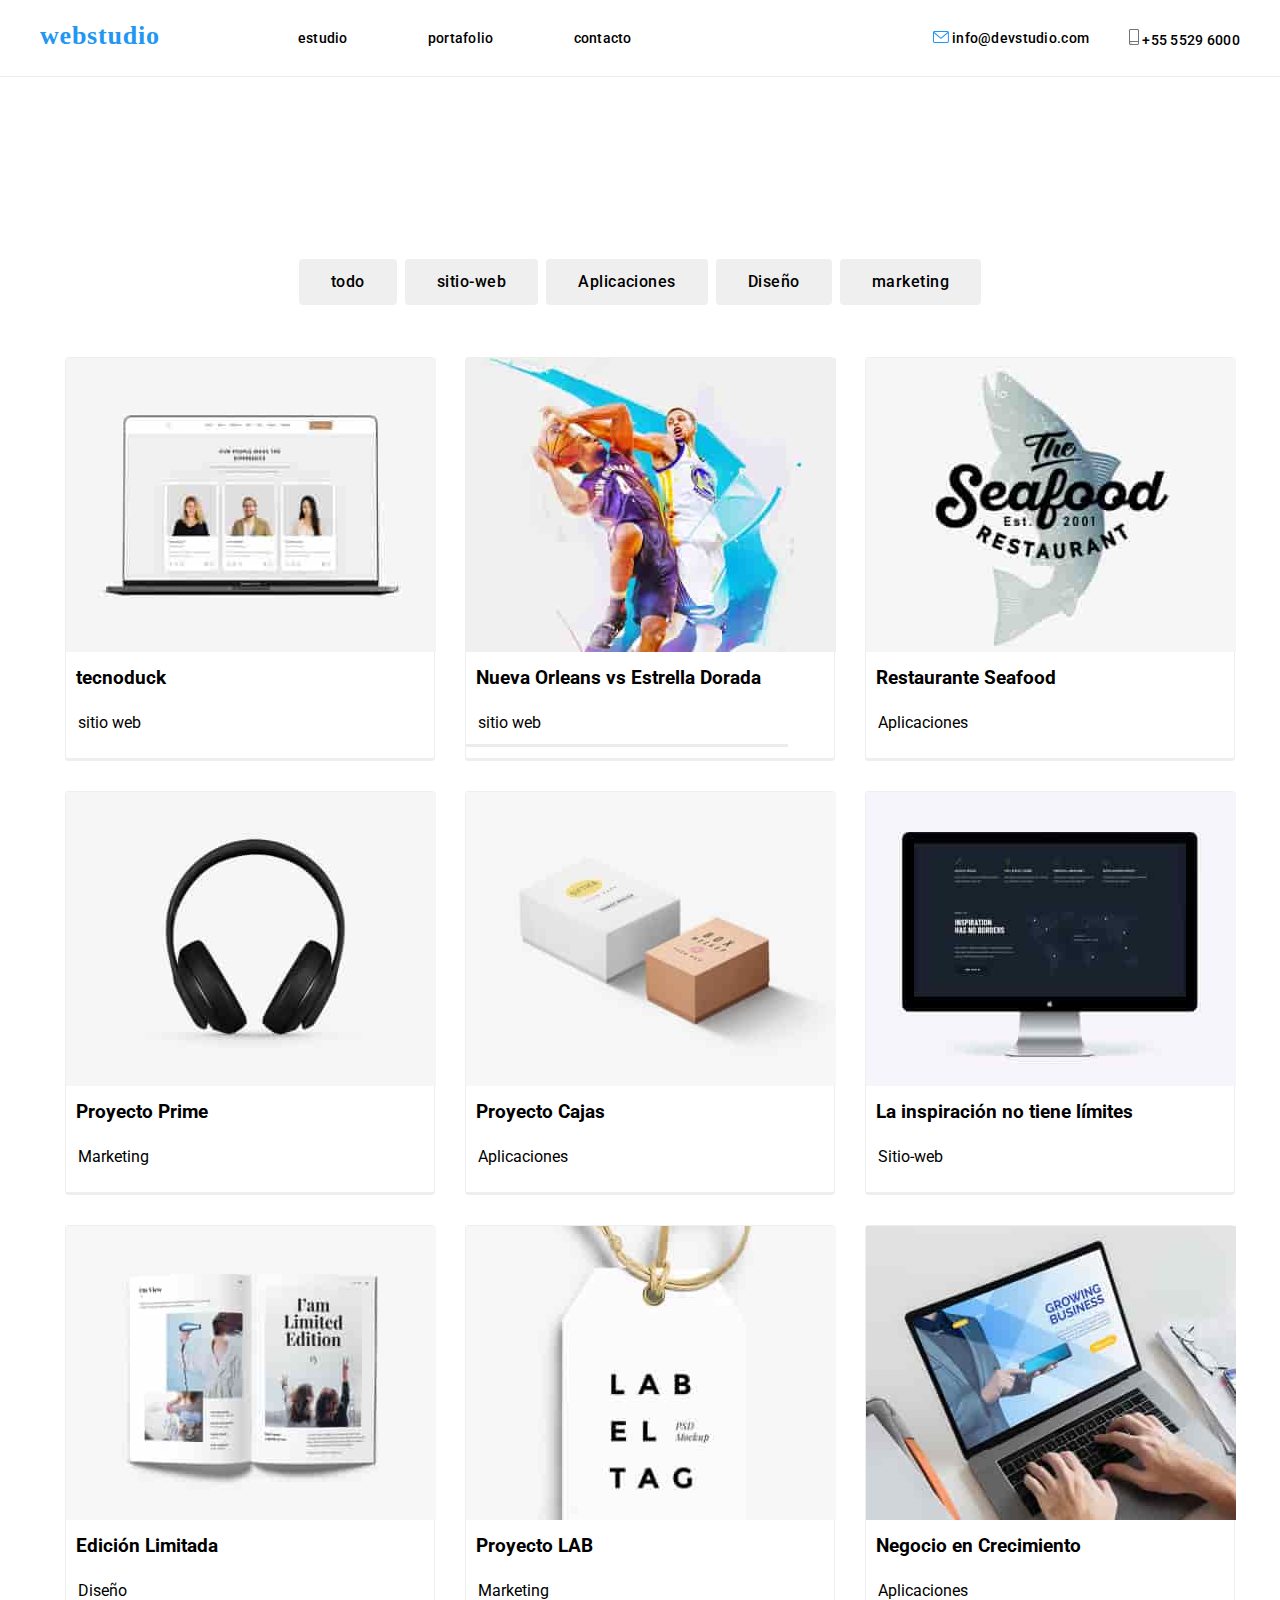
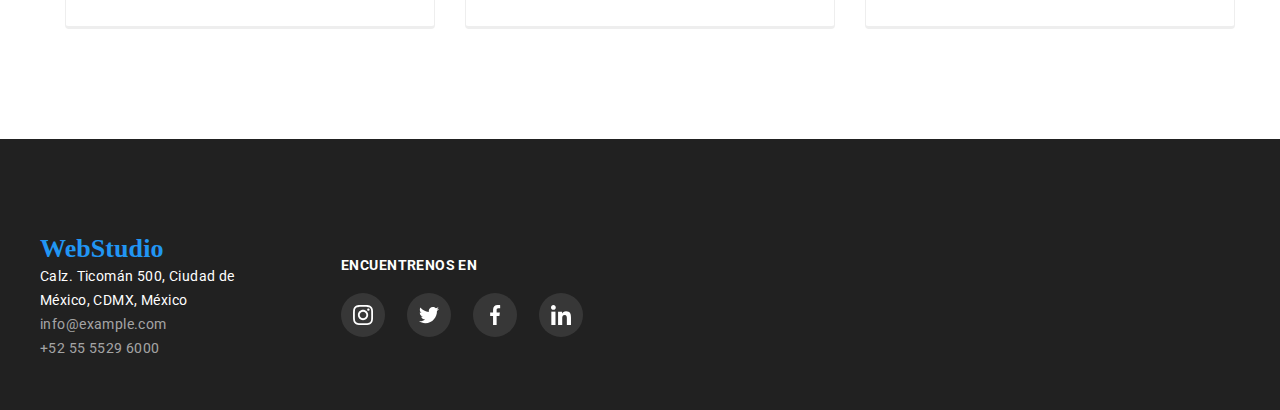
==== portfolio.html @ 8b8af165 "tarea 4 cambio" ====
<!DOCTYPE html>
<html lang="en">
	<head>
		<meta charset="UTF-8" />
		<meta name="viewport" content="width=device-width, initial-scale=1.0" />
		<title>Document</title>
		<link
		rel="stylesheet"
		href="https://cdnjs.cloudflare.com/ajax/libs/modern-normalize/1.0.0/modern-normalize.min.css"
	/>
	<link href="https://fonts.googleapis.com/css2?family=Tangerine:wght@700&display=swap"
		rel="stylesheet"
	/>
		<link rel="stylesheet" href= "./css/styles.css"/>
	</head>
	<body>
		<header class="border_header">
			<div class="container menu">
			<a href="#" class="titulo_pagina">webstudio</a>
			<nav class="container navegation__container">
			<ul class="hero__navegation">
				<li><a href="./index.html" class="text-color">estudio</a></li>
				<li><a href="./portfolio.html" class="text-color">portafolio</a></li>
				<li><a href="#" class="text-color">contacto</a></li>
			</ul>
			</nav>
			<ul class="navegation__contacts">
				<li class="text-color">
					<svg class="icon" width="16px" height="12px">
						<use href="./imagen/iconos/symbol-defs3.svg#icon-sobre-activable"></use>
					</svg>      
				<a href="mailto:info@devstudio.com" class="text-color"> info@devstudio.com</a>
				</li>
				<li class="text-color">
					<svg class="icon" width="10px" height="16px">
						<use href="./imagen/iconos/symbol-defs3.svg#icon-telfono-inteligente"></use>
					</svg> 
				<a href="tel:+525555296000" class="text-color">+55 5529 6000</a>
				</li>
			</ul>
		</div>
	</header>

	<main id="main__button">
		<div class="container"> 
			<ul class="button__main">
			<li><button type="button" class="button__main__item" >todo</li>
			<li><button type="button" class="button__main__item">sitio-web</li>
			<li><button type="button" class="button__main__item">Aplicaciones</li>
			<li><button type="button" class="button__main__item">Diseño</li>
			<li><button type="button" class="button__main__item">marketing</li>
		</ul>
	</div>

		<section class="section__portafolio">
			<div class="container "> 
				<ul class="galery__main">
				<li class="item">
					
						<img
						src="./imagen/tecnoduck_sitio_web.jpg"
						alt="sitio-web"
						width="370px"
						height="294px">
					<div class="border_item">
						<h3 class="name_project">tecnoduck</h3>
					<p class="description">sitio web</p>
					</div>				
				</li>
				<li class="item">
					<img
						src="./imagen/post_orlamdovs.jpg"
						alt="sitio-web"
						width="370"
					><div class="border-item"><h3> Nueva Orleans vs Estrella Dorada</h3>
					<p>sitio web</p></div>
				</li>
				<li class="item">
					<img
						src="./imagen/Restaurante_seafood_aplicaciones.jpg"
						alt="aplicación"
						width="370">
					<div>
					<h3>Restaurante Seafood</h3>
					<p>Aplicaciones</p>
				</div>
				</li>
				<li class="item">
					<img
						src="./imagen/Proyecto_prime_marketing.jpg"
						alt="marketing"
						width="370"
						>
						<div>
						<h3>Proyecto Prime</h3>
						<p>Marketing</p></div>
				</li>
				<li class="item">
					<img
						src="./imagen/Proyecto_cajas_aplicacion.jpg"
						alt="aplicación"
						width="370">
						<div>
						<h3>Proyecto Cajas</h3>
						<p>Aplicaciones</p>
					</div>
				</li>
				<li class="item">
					<img
						src="./imagen/inspiracion_sitio_web.jpg"
						alt="sitio-web"
						width="370">
						<div>
						<h3>La inspiración no tiene límites</h3>
						<p>Sitio-web</p>
					</div>
				</li>
				<li class="item">
					<img
						src="./imagen/edicion_limitada.jpg"
						alt="Diseño"
						width="370">
						<div>
						<h3>Edición Limitada</h3>
						<p>Diseño</p>
					</div>
				</li>
				<li class="item">
					<img
						src="./imagen/proyecto_lab.jpg"
						alt="marketing"
						width="370">
						<div>
					<h3>Proyecto LAB</h3>
					<p>Marketing</p>
					</div>
				</li>
				<li class="item">
					<img
						src="./imagen/Negocio_aplicacion.jpg"
						alt="aplicación"
						width="370"
						>
						<div><h3>Negocio en Crecimiento</h3>
						<p>Aplicaciones</p>
					</div>
				</li>
			</ul>
		
		</div>       
			</section>
			</main>

	<footer class="foter_portafolio">
		<div class="container">
			<div class="container flex-container">
				<address>
					<a href="#" class="color__title">WebStudio</a>
					<ul>
						<li class="contacts__footer">
							<a class="address_color" href="https://goo.gl/maps/MqcLZkt5R4HPUiu16"
							target="_blank"
							rel="noopener nofollow noreferrer">Calz. Ticomán 500, Ciudad de<br> México, CDMX, México </a>
						</li>
						<li class="text-color__contacto">
							<a href="mailto:info@example.com" class="text-color__contacto">info@example.com </a>
						</li>
						<li class="text-color__contacto">
							<a href="tel:+525555296000" class="text-color__contacto">+52 55 5529 6000 </a>
						</li>
					</ul>
					
				</address>
				<div class="container__footer__redes">
					<h3 class="title-6">ENCUENTRENOS EN</h3>
					<ul class="iconos-6">
					<li class="list_iconos_red"><svg class="iconos_red" width="20px" height="20px">
						<use href="./imagen/iconos/symbol-defs.svg#icon-instagram"></use>
					</svg></li>
					<li class="list_iconos_red"><svg class="iconos_red" width="20px" height="20px">
						<use href="./imagen/iconos/symbol-defs.svg#icon-twitter" ></use>
					</svg></li>
					<li class="list_iconos_red"><svg class="iconos_red" width="20px" height="20px">
						<use href="./imagen/iconos/symbol-defs.svg#icon-facebook" ></use>
					</svg></li>
					<li class="list_iconos_red"><svg class="iconos_red" width="20px" height="20px">
						<use href="./imagen/iconos/symbol-defs.svg#icon-linkedin" ></use>
					</svg></li>
					</ul>
				</div>
			</div>
		</div>
	</footer>
</body>
</html>
---- css/styles.css ----
@import url("https://fonts.googleapis.com/css2?family=Roboto:ital,wght@0,100;0,300;0,400;0,500;0,700;0,900;1,100;1,300;1,400;1,500;1,700;1,900&display=swap");

* {
  margin: 0px;
  padding: 0px;
  list-style: none;
  text-decoration: none;
}

:root {
  --color--titulo--principal: rgb(255, 255, 255);
  --color--buttom--pasivo: rgb(238, 238, 238);
  --color--buttom--activo: rgb(33, 150, 243);
  --color--text--secundario: rgb(255, 255, 255);
  --color--fondo--secundario: rgb(47, 48, 58);
  --colo--web--studio: rgba(33, 150, 243, 1);
}

body {
  font-family: "Roboto", sans-serif;
  background: #ffffff;
}
.titulo__hero {
  color: #fff;
  text-align: center;
  font-family: Roboto;
  font-size: 44px;
  font-style: normal;
  font-weight: 900;
  line-height: 60px;
  letter-spacing: 0.06em;
  text-transform: uppercase;
  width: 696px;
  margin: 0 auto;
  display: block;
  margin-bottom: 30px;
}
.titulo_pagina {
  color: var(--color--buttom--activo);
  text-align: right;
  font-family: Raleway;
  font-size: 26px;
  font-style: normal;
  font-weight: 700;
  line-height: normal;
  letter-spacing: 0.78px;
  padding-top: 21px;
  
  padding-bottom: 25px;
}

/* estilos index  */

.container {
  max-width: 1200px;
  margin: auto;
}
.container_team {
  width: auto;
  margin: auto;
  background: #f5f4fa;
}
.color__title {
  color: var(--color--buttom--activo);
  text-align: right;
  font-family: Raleway;
  font-size: 26px;
  font-style: normal;
  font-weight: 700;
  line-height: normal;
  letter-spacing: 0.078px;
}
.button__hero {
  color: #fff;
  text-align: center;
  font-family: Roboto;
  font-size: 16px;
  font-style: normal;
  font-weight: 700;
  line-height: 1.87;
  letter-spacing: 0.96px;
  padding: 10px 32px 10px 32px;
  border-radius: 4px;
  border: none;
  gap: 10px;
  background: var(--colo--web--studio);
  display: inline-flex;
  justify-content: center;
  align-items: center;
  
}
.button__hero:hover {
  background: var(--color--buttom--activo);
  color: var(--color--text--secundario);
}

.text-color {
  color: black;
  font-family: Roboto;
  font-size: 14px;
  font-style: normal;
  font-weight: 500;
  line-height: normal;
  letter-spacing: 0.28px;
}
.text-color:hover {
  color: blue;
}
.box_icono{
  width: 270px;
height: 120px;
border-radius: 4px;
background: #F5F4FA;
padding-bottom: 30px;

}


/*  estilos portafolio  */

.button {
  border-radius: 4px;
  border: none;
background: #2196F3;

/* shadow-middle */
box-shadow: 0px 2px 2px 0px rgba(0, 0, 0, 0.12), 0px 1px 2px 0px rgba(0, 0, 0, 0.08), 0px 3px 1px 0px rgba(0, 0, 0, 0.10);

}
.button:hover {
  background: #2196f3;
  color: #ffffff;
  border-radius: 4PX;
  border: none;
  cursor: pointer;
}
/*------- section 1 portafolio main button-----------*/
.button__main {
  display: flex;
  justify-content: center;
  align-items: center;
  column-gap: 8px;
  padding-top: 182px;
  border-radius: 4PX;
  border:none;
  cursor: pointer;
  
}
.button__main__item {
  padding: 10px 32px 10px 32px;
  border-radius: 4PX;
  border: none;
  gap: 10px;
  text-align: center;
font-family: Roboto;
font-size: 16px;
font-style: normal;
font-weight: 500;
line-height: 26px; 
letter-spacing: 0.48px;
}
.button__main__item:hover {
  background: var(--color--buttom--activo);
  color: var(--color--text--secundario);
  
}
.button__main__flex {
  display: flex;
  justify-content: center;
  align-items: center;
  text-align: center;
}

.galery__main {
  display: flex;
  flex-wrap: wrap;
  justify-content: space-between;
  margin: 0PX;
  padding: 0PX;
  cursor:pointer; 
}


.item{
  /*flex-basis: calc((100% - 20px) / 3);*/
  border-radius: 4px;
  border: 1px solid #EEE;
background: #FFF;
border-bottom: 3px solid #eee;
margin-bottom: 30px;
margin-right: 5px;
margin-left: 25px;
width: 370px;
height: 404px;
}

.border_item{
  
}

.item:hover,
.item:focus {
  
box-shadow: 1px 4px 6px 0px rgba(0, 0, 0, 0.16), 0px 4px 4px 0px rgba(0, 0, 0, 0.06), 0px 1px 1px 0px rgba(0, 0, 0, 0.12);
    cursor: pointer;
}
.item h3 {
  padding: 12px 10px 12px 10px;
}
.item p {
  padding: 12px;
}

/*----------estilos encabezado index--------------------------------------*/
.menu{
  width: 1600PX;
  display: flex;
  justify-content: center;
  align-items: center;
}
.border_header{

border-bottom-width: 1px;
  border-bottom-style: solid;
  border-bottom-color: #ECECEC;

}
.navegation__container {
  display: flex;
  justify-content: space-between;
  padding-right: 93px;
}
.hero__navegation {
  display: flex;
  justify-content: center;
  align-items: center;
  column-gap: 80px;
  padding: 25px;
  padding-right: 95px;
}

.navegation__contacts {
  display: flex;
  justify-content: center;
  align-items: center;
  column-gap: 40px;
}

/*estilos segunda section titulo principal y boton*/
.img-fondo {
  background: linear-gradient(
      to bottom,
      rgba(47, 48, 58, 0.4),
      rgba(0, 0, 0, 0.4)
    ),
    url("/imagen/fondo\ -index.png");
}

.hero {
 background-color: var(--color--fondo--secundario);
  padding-top: 200px;
  padding-bottom: 280px;
  
  width: auto;
  margin: auto;
}
.section {
  padding-top: 80px;
  padding-bottom: 80px;
}
.section_hero{
  padding-top: 80px;
  padding-bottom: 80px;
  display: flex;
  gap: 30px;
}
.section__portafolio {
  padding-top: 52px;
  padding-bottom: 80px;
}
.flex__button {
  display: flex;
  justify-content: center;
  align-items: center;
}
.container__fondo {
  color: var(--color--titulo--principal);
  display: flex;
  justify-content: center;
  align-items: center;
}
.titulo {
  text-align: center;
  font-family: Roboto;
  font-size: 44px;
  font-style: normal;
  font-weight: 900;
  line-height: 60px; 
  letter-spacing: 2.64px;
  text-transform: uppercase;
  width: 700px;
  padding-top: 250px;
}
/*section 3 textos ----------------------------------------------------*/

.icon__container {
  display: flex;
  justify-content: center;
  align-items: center;
  flex-direction: column;
  border-radius: 4px;
  background: #f5f4fa;
  width: 270px;
  height: 120px;
}

.h3{
  padding-top: 30px;
  padding-bottom: 10px;
}
.tes_3{
  color: #757575;
font-family: Roboto;
font-size: 14px;
font-style: normal;
font-weight: 400;
line-height: 24px; /* 171.429% */
letter-spacing: 0.42px;
}
.item__text {
 /* max-width: 1200px;*/
  display: flex;
  justify-content: center;
  align-items: center;
  }
.text-titulo {
  color: #212121;
  font-family: Roboto;
  font-size: 14px;
  font-style: normal;
  font-weight: 700;
  line-height: normal;
  letter-spacing: 0.42px;
  text-transform: uppercase;
  width: 270px;
  padding-bottom: 10px;
}
.text_item {
  color: #757575;
  font-family: Roboto;
  font-size: 14px;
  font-style: normal;
  font-weight: 400;
  line-height: 24px;
  letter-spacing: 0.42px;
  width: 270px;
  }
  .list__iconos {
    border-radius: 50%;
    background-color: var(--color--titulo--principal);
    color: #ffffff;
    width: 44px;
    height: 44px;
    display: flex;
    justify-content: center;
    align-items: center;
    cursor: pointer;
    fill: #afb1b8;
  }
  .iconos__list {
    display: flex;
    width: 100%;
    justify-content: center;
    align-items: center;
    gap: 22px;
    padding-top:16px;
    padding-bottom: 32px;
    color: rgba(175, 177, 184, 1);
  }
  .list__iconos {
    border-radius: 50%;
    background-color: var(--color--titulo--principal);
    color: #ffffff;
    width: 44px;
    height: 44px;
    display: flex;
    justify-content: center;
    align-items: center;
    cursor: pointer;
  }
  iconos{

  }
  .list__iconos:hover {
    background-color: #2196f3;
  }
  .list__iconos:hover .iconos {
    fill: #fff;
    border-radius: 50%;
  }
  
  .icon{
color: rgba(33, 150, 243, 1);
  }

  .test_icono{
    padding-top: 60px;
  }
/*secrion 4 galeria a que nos dedicamos---------------*/
.about__gallery {
  width: 1200px;
  display: flex;
  justify-content: center;
  align-items: center;
  gap: 40px;
}

.servicio{
 display: flex;
 justify-content: center;
 align-items: center;
}
.imagen {
width: 370px;
height: 294px;
color: #EEE;
display: flex;
justify-content: center;
align-items:flex-end;

}

.servicio-titulo{
  background-color: rgba(47, 48, 58, 0.80);;
  color: #EEE;
  width: 370px;
  height: 70px;
  opacity: 0.8;
  display: flex;
  justify-content: center;
  align-items: center;
}
.background1 {
background-image: url(../imagen/computador2.jpg);
}

.background2 {
  background-image: url(../imagen/computador.jpg);
  }
  .background3 {
    background-image: url(../imagen/table.jpg);
    }
.flex galery {
  display: flex;
  justify-content: center;
  align-items: center;
}
.titulo_2 {
  color: #212121;
  text-align: center;
  font-family: Roboto;
  font-size: 36px;
  font-style: normal;
  font-weight: 700;
  line-height: normal;
  letter-spacing: 1.08px;
  padding-bottom: 56px;
}
/*section 4 class="team"-------------------*/


  .team-list {
    display: flex;
    justify-content: center;
    gap: 40px;
  }
  .team-title {
    color: #212121;
    text-align: center;
    font-family: Roboto;
    font-size: 36px;
    font-style: normal;
    font-weight: 700;
    line-height: normal;
    letter-spacing: 1.08px;
    padding-top: 90px;
  }
  .team__box {
    width: 270px;
    flex-shrink: 0;
    border-radius: 0px 0px 4px 4px;
    background: #fff;
    padding-top: 0px;
  }
  .team_name {
    text-align: center;
    padding-bottom: 10px;
    padding-top: 30px;
  }
  .team_name_2 {
    
    padding-bottom: 0px;
    text-align: center;
  }

  .border-item{
   
  border-bottom-style: solid;
  border-bottom-color: #ECECEC;
  width: 322px;
  }

  /*section 5------cliente regular"-------------------*/

.list_img {
  display: flex;
  gap: 30px;
  width: 100%;
  justify-content: center;
  align-items: center;
}
.list__img_5 {
  border-radius: 4px;
  border: 1px solid #afb1b8;
  width: 170px;
  height: 81px;
  top: 2461px;
  left: 247px;
  display: flex;
  justify-content: center;
  align-items: center;
}
.list__img_5:hover {
  border: solid 1px #2196f3;
}
.list__img_5 .icono_sec3 {
  fill: #afb1b8;
}
.list__img_5:hover .icono_sec3 {
  fill: #2196f3;
}
.icono_sec3 {
  width: 106px;
  height: 53px;
  top: 246px;
  left: 247px;
  justify-content: center;
  align-items: center;
}
.title__5 {
  color: #212121;
  text-align: center;
  font-family: Roboto;
  font-size: 36px;
  font-style: normal;
  font-weight: 700;
  line-height: normal;
  letter-spacing: 1.08px;
  padding-bottom: 44px;
}

.section5 {
  padding-top: 40px;
  padding-bottom: 80px;
}

.section_3{
  padding-top: 10px;
  padding-bottom: 80px;
}
  /*section footer-----------------*/

  /*.footer__fondo {
    background: #212121;
    width: auto;
    margin: auto;
  }*/

  .test-color__direccion {
  width: 231px;
  padding-bottom: 0px;
  color: rgba(255, 255, 255, 0.6);*/
  }
.text-color__contacto {
  color: #ffffff60;
  padding-top: 0px;
}
.section__footer {
  width: 231px;

  flex-shrink: 0;
}
.red-social {
  color: #fff;
  font-family: Roboto;
  font-size: 14px;
  font-style: normal;
  font-weight: 700;
  line-height: normal;
  letter-spacing: 0.42px;
  text-transform: uppercase;
  width: 135px;
  top: 1703px;
  left: 516px;
}
/* ESTILO------REDES-----FOOTER----*/
.contacts__footer {
}
.flex-container {
  display: flex;
  align-items: center;
  margin: 0;
  
}
.address_color {
  color: #fff;
  font-family: Roboto;
  font-size: 14px;
  font-style: normal;
  font-weight: 400;
  line-height: 24PX;
  letter-spacing: 0.42px;
}
.container__footer {
  display: flex;
}
.container__footer__redes {
  display: flex;
  flex-direction: column;
  padding-left: 70px;
}

.footer__fondo {
  background: #212121;
  padding-top: 95px;
  padding-bottom: 50px;  
}

.test-color__direccion {
  width: 231px;
  padding-bottom: 0px;
  color: rgba(255, 255, 255, 0.6);
}
.text-color__contacto {
  color: rgba(255, 255, 255, 0.6);
  font-family: Roboto;
  font-size: 14px;
  font-style: normal;
  font-weight: 400;
  line-height: 24PX;
  letter-spacing: 0.42px;
  width: 231px;
  padding-bottom: 0px;
  color: rgba(255, 255, 255, 0.6);
}

.foter_portafolio{
  /*width: 1600px;*/ 
  background: #212121;
  padding-top: 95px;
  padding-bottom: 50px;  
  
}
.section__footer {
  width: 231px;

  flex-shrink: 0;
}
.title-6 {
  color: #fff;
  font-family: Roboto;
  font-size: 14px;
  font-style: normal;
  font-weight: 700;
  line-height: normal;
  letter-spacing: 0.42px;
  text-transform: uppercase;
}
.list_iconos_red {
  border-radius: 50%;
  background-color: #ffffff1a;
  color: #ffffff;
  width: 44px;
  height: 44px;
  display: flex;
  justify-content: center;
  align-items: center;
  cursor: pointer;
}
.iconos-6 {
  display: flex;
  gap: 22px;
  padding-top: 20px;
  color: rgba(175, 177, 184, 1);
  fill: #ffffff;
}
.list_iconos_red:hover {
  fill: #ffffff;
  background-color: #2196f3;
  border-radius: 50%;
}
.iconos_red:hover {
  fill: #ffffff;
  background-color: #2196f3;
  border-radius: 50%;
}
.iconos_red:hover . {
  fill: #fff;
  border-radius: 50%;
}

.red {
  fill: rgba(255, 255, 255, 0.1);
  border-radius: 50%;
}
/*---------link-encuentrenos-------*/
.red-social {
  color: #fff;
  font-family: Roboto;
  font-size: 14px;
  font-style: normal;
  font-weight: 700;
  line-height: normal;
  letter-spacing: 0.42px;
  text-transform: uppercase;
  width: 135px;
  top: 1703px;
  left: 516px;
}
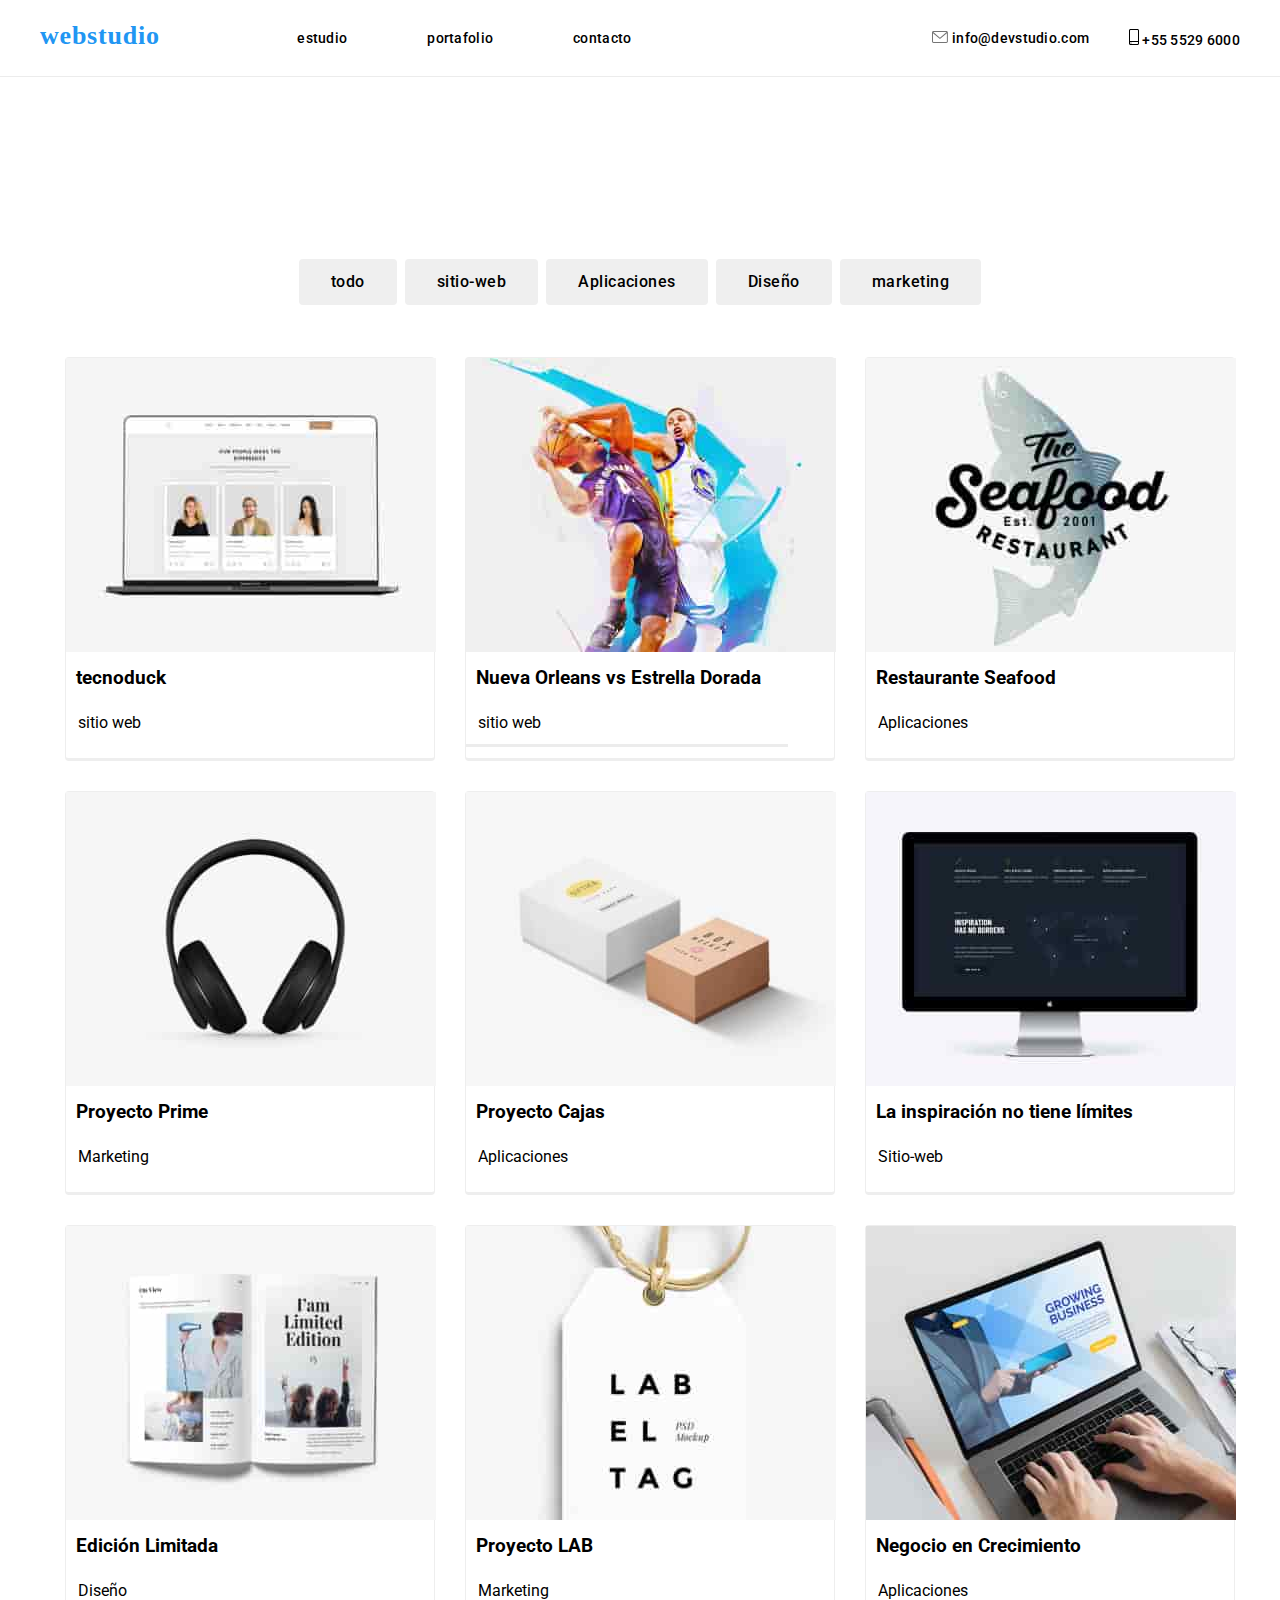
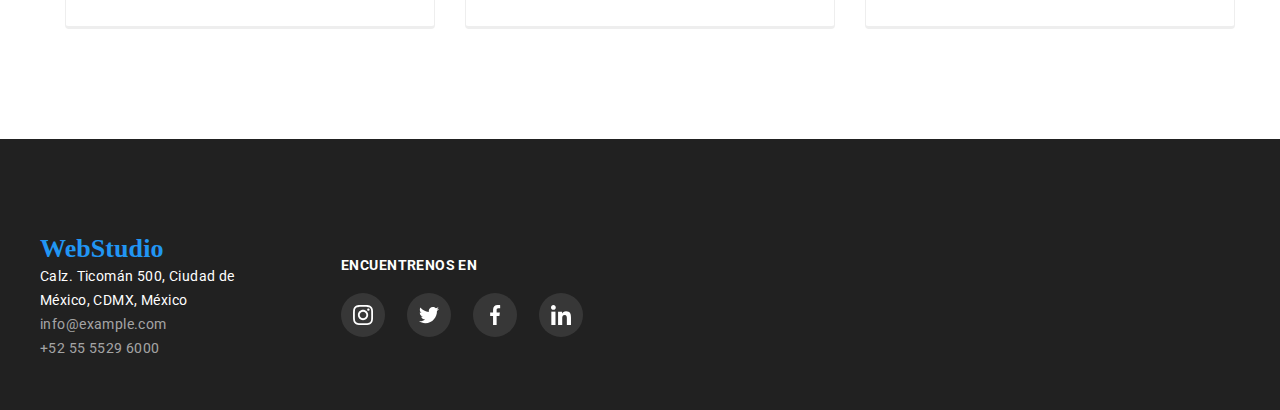
==== commit fb41878c: "cambio 17-10-23" ====
--- a/portfolio.html
+++ b/portfolio.html
@@ -25,14 +25,14 @@
 			</ul>
 			</nav>
 			<ul class="navegation__contacts">
-				<li class="text-color">
-					<svg class="icon" width="16px" height="12px">
+				<li class="icono">
+					<svg class="sobre" width="16px" height="12px">
 						<use href="./imagen/iconos/symbol-defs3.svg#icon-sobre-activable"></use>
 					</svg>      
 				<a href="mailto:info@devstudio.com" class="text-color"> info@devstudio.com</a>
 				</li>
 				<li class="text-color">
-					<svg class="icon" width="10px" height="16px">
+					<svg class="telefono_inteligente" width="10px" height="16px">
 						<use href="./imagen/iconos/symbol-defs3.svg#icon-telfono-inteligente"></use>
 					</svg> 
 				<a href="tel:+525555296000" class="text-color">+55 5529 6000</a>
--- a/css/styles.css
+++ b/css/styles.css
@@ -49,6 +49,26 @@
   padding-bottom: 25px;
 }
 
+/*menu---index---iconos-----texto*/
+
+.icono{
+fill: #757575; 
+cursor: pointer;
+}
+.icono:hover .sobre {
+  fill: #2196F3;
+}
+/*.sobre:hover{
+  fill: #2196F3;
+}*/
+.telefono_inteligente{
+  color: #757575;
+ 
+}
+ .icono:hover{
+ fill: #2196F3;
+ cursor: pointer;
+}
 /* estilos index  */
 
 .container {
@@ -104,7 +124,7 @@
   letter-spacing: 0.28px;
 }
 .text-color:hover {
-  color: blue;
+  color: #2196F3;
 }
 .box_icono{
   width: 270px;
@@ -143,7 +163,7 @@
   padding-top: 182px;
   border-radius: 4PX;
   border:none;
-  cursor: pointer;
+  
   
 }
 .button__main__item {
@@ -162,7 +182,7 @@
 .button__main__item:hover {
   background: var(--color--buttom--activo);
   color: var(--color--text--secundario);
-  
+  cursor: pointer;
 }
 .button__main__flex {
   display: flex;
@@ -194,11 +214,6 @@
 height: 404px;
 }
 
-.border_item{
-  
-}
-
-.item:hover,
 .item:focus {
   
 box-shadow: 1px 4px 6px 0px rgba(0, 0, 0, 0.16), 0px 4px 4px 0px rgba(0, 0, 0, 0.06), 0px 1px 1px 0px rgba(0, 0, 0, 0.12);
@@ -328,11 +343,11 @@
 letter-spacing: 0.42px;
 }
 .item__text {
- /* max-width: 1200px;*/
-  display: flex;
-  justify-content: center;
-  align-items: center;
-  }
+  display: flex;
+  justify-content: center;
+  align-items: center;
+  }
+
 .text-titulo {
   color: #212121;
   font-family: Roboto;
@@ -388,9 +403,7 @@
     align-items: center;
     cursor: pointer;
   }
-  iconos{
-
-  }
+ 
   .list__iconos:hover {
     background-color: #2196f3;
   }
@@ -504,7 +517,6 @@
   }
 
   .border-item{
-   
   border-bottom-style: solid;
   border-bottom-color: #ECECEC;
   width: 322px;
@@ -568,13 +580,7 @@
   padding-top: 10px;
   padding-bottom: 80px;
 }
-  /*section footer-----------------*/
-
-  /*.footer__fondo {
-    background: #212121;
-    width: auto;
-    margin: auto;
-  }*/
+
 
   .test-color__direccion {
   width: 231px;
@@ -699,15 +705,6 @@
   background-color: #2196f3;
   border-radius: 50%;
 }
-.iconos_red:hover {
-  fill: #ffffff;
-  background-color: #2196f3;
-  border-radius: 50%;
-}
-.iconos_red:hover . {
-  fill: #fff;
-  border-radius: 50%;
-}
 
 .red {
   fill: rgba(255, 255, 255, 0.1);
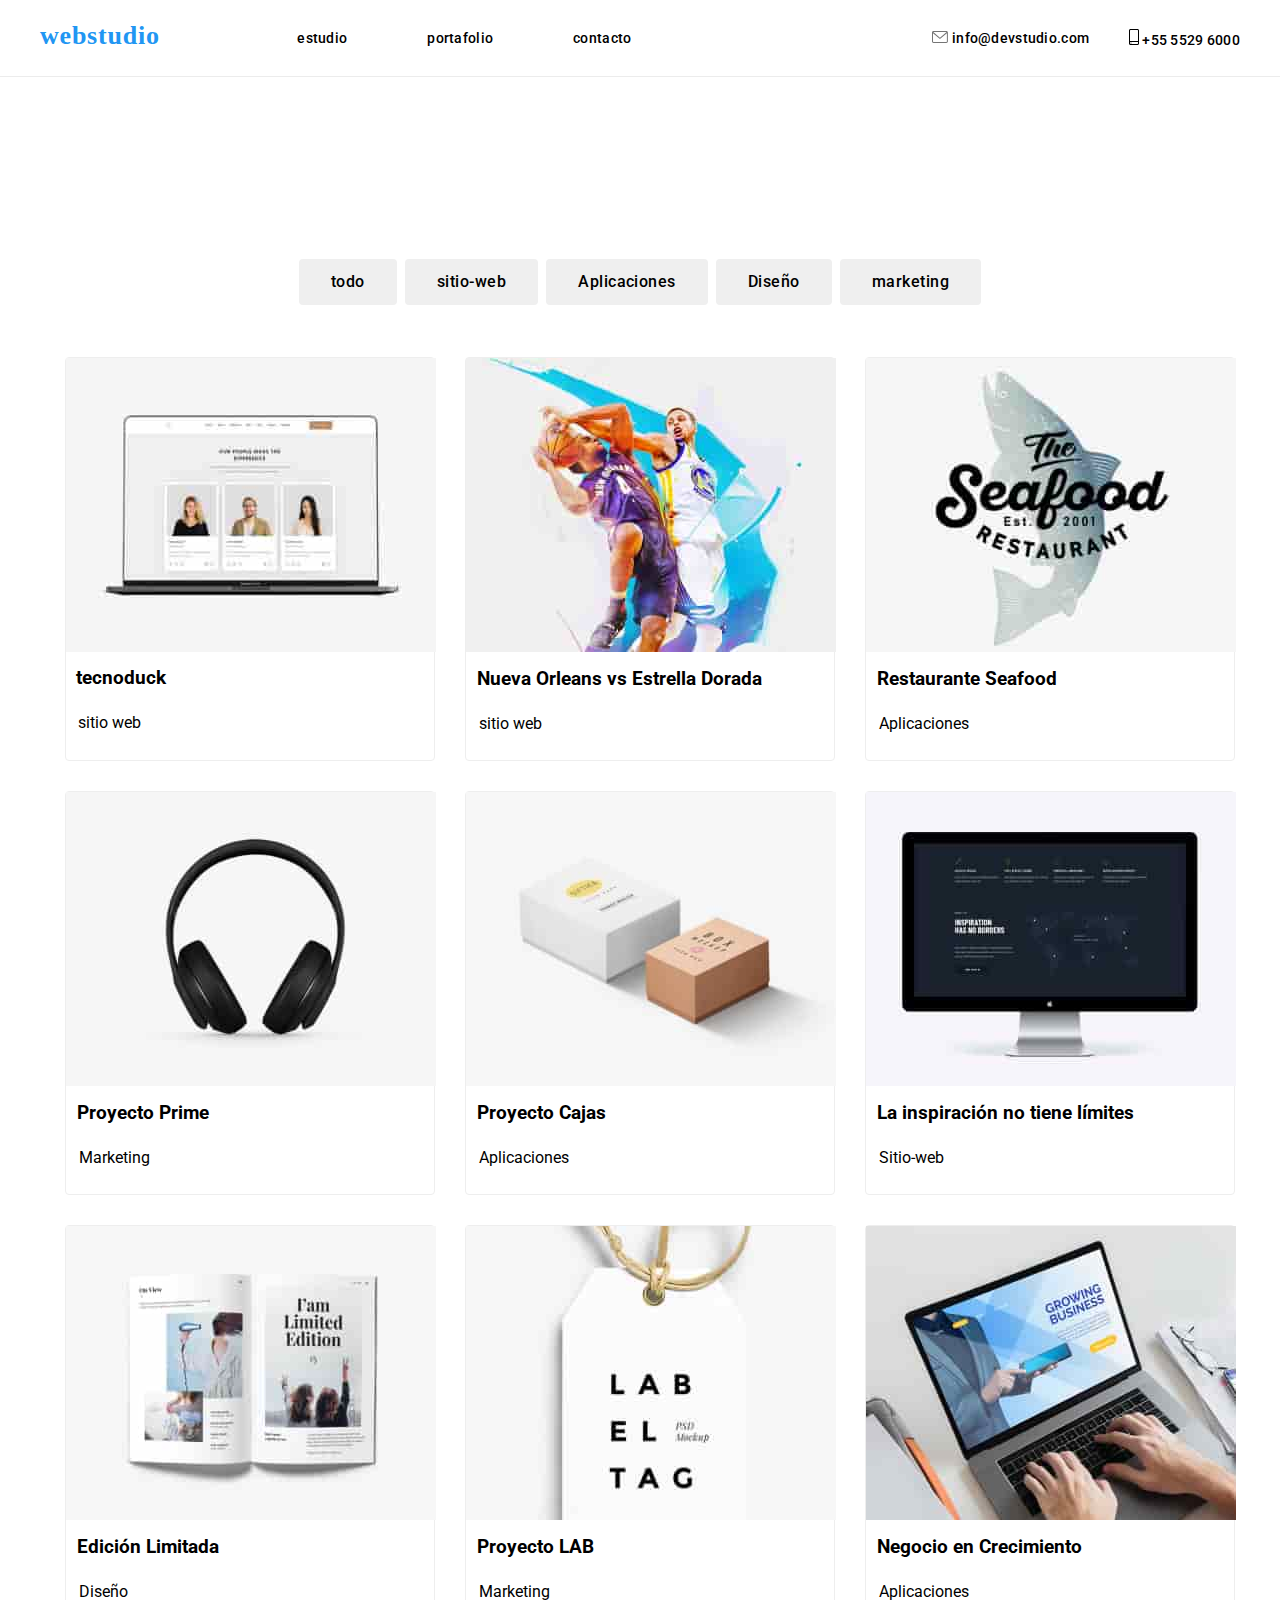
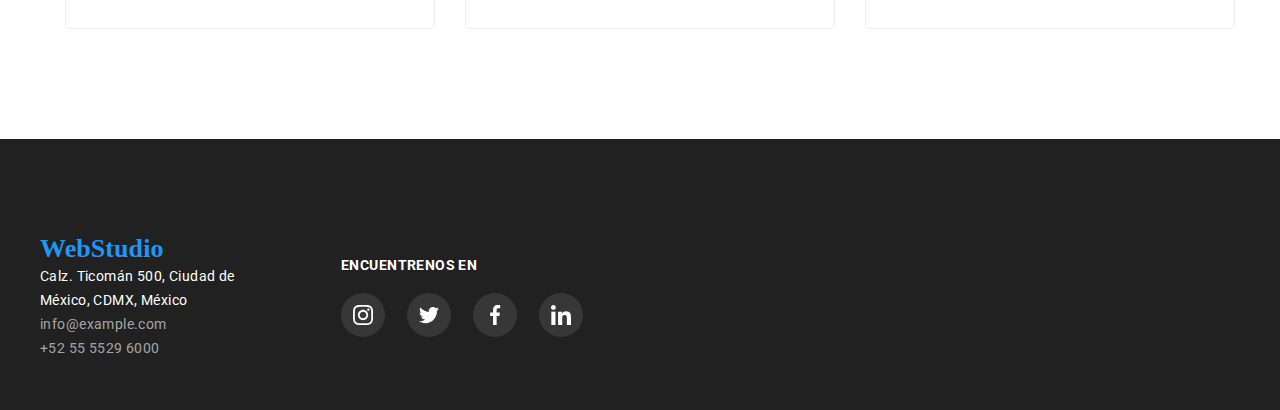
==== commit 26d1c704: "cambio axel 17-10" ====
--- a/portfolio.html
+++ b/portfolio.html
@@ -63,7 +63,7 @@
 						width="370px"
 						height="294px">
 					<div class="border_item">
-						<h3 class="name_project">tecnoduck</h3>
+						<h3 class="name-project">tecnoduck</h3>
 					<p class="description">sitio web</p>
 					</div>				
 				</li>
@@ -80,7 +80,7 @@
 						src="./imagen/Restaurante_seafood_aplicaciones.jpg"
 						alt="aplicación"
 						width="370">
-					<div>
+					<div class="border-item">
 					<h3>Restaurante Seafood</h3>
 					<p>Aplicaciones</p>
 				</div>
@@ -91,7 +91,7 @@
 						alt="marketing"
 						width="370"
 						>
-						<div>
+						<div class="border-item">
 						<h3>Proyecto Prime</h3>
 						<p>Marketing</p></div>
 				</li>
@@ -100,7 +100,7 @@
 						src="./imagen/Proyecto_cajas_aplicacion.jpg"
 						alt="aplicación"
 						width="370">
-						<div>
+						<div class="border-item">
 						<h3>Proyecto Cajas</h3>
 						<p>Aplicaciones</p>
 					</div>
@@ -110,7 +110,7 @@
 						src="./imagen/inspiracion_sitio_web.jpg"
 						alt="sitio-web"
 						width="370">
-						<div>
+						<div class="border-item">
 						<h3>La inspiración no tiene límites</h3>
 						<p>Sitio-web</p>
 					</div>
@@ -120,7 +120,7 @@
 						src="./imagen/edicion_limitada.jpg"
 						alt="Diseño"
 						width="370">
-						<div>
+						<div class="border-item">
 						<h3>Edición Limitada</h3>
 						<p>Diseño</p>
 					</div>
@@ -130,7 +130,7 @@
 						src="./imagen/proyecto_lab.jpg"
 						alt="marketing"
 						width="370">
-						<div>
+						<div class="border-item">
 					<h3>Proyecto LAB</h3>
 					<p>Marketing</p>
 					</div>
@@ -139,9 +139,9 @@
 					<img
 						src="./imagen/Negocio_aplicacion.jpg"
 						alt="aplicación"
-						width="370"
-						>
-						<div><h3>Negocio en Crecimiento</h3>
+						width="370">
+						<div class="border-item">
+							<h3>Negocio en Crecimiento</h3>
 						<p>Aplicaciones</p>
 					</div>
 				</li>
--- a/css/styles.css
+++ b/css/styles.css
@@ -142,7 +142,6 @@
   border-radius: 4px;
   border: none;
 background: #2196F3;
-
 /* shadow-middle */
 box-shadow: 0px 2px 2px 0px rgba(0, 0, 0, 0.12), 0px 1px 2px 0px rgba(0, 0, 0, 0.08), 0px 3px 1px 0px rgba(0, 0, 0, 0.10);
 
@@ -205,8 +204,7 @@
   /*flex-basis: calc((100% - 20px) / 3);*/
   border-radius: 4px;
   border: 1px solid #EEE;
-background: #FFF;
-border-bottom: 3px solid #eee;
+  background: #FFF;
 margin-bottom: 30px;
 margin-right: 5px;
 margin-left: 25px;
@@ -214,10 +212,11 @@
 height: 404px;
 }
 
-.item:focus {
-  
+.item:hover  {
+  border: 1px solid #EEE;
+background: #FFF;
 box-shadow: 1px 4px 6px 0px rgba(0, 0, 0, 0.16), 0px 4px 4px 0px rgba(0, 0, 0, 0.06), 0px 1px 1px 0px rgba(0, 0, 0, 0.12);
-    cursor: pointer;
+cursor: pointer;
 }
 .item h3 {
   padding: 12px 10px 12px 10px;
@@ -263,22 +262,21 @@
 
 /*estilos segunda section titulo principal y boton*/
 .img-fondo {
+
+  padding-top: 200px;
+  padding-bottom: 280px;
   background: linear-gradient(
       to bottom,
       rgba(47, 48, 58, 0.4),
       rgba(0, 0, 0, 0.4)
-    ),
-    url("/imagen/fondo\ -index.png");
-}
-
-.hero {
- background-color: var(--color--fondo--secundario);
-  padding-top: 200px;
-  padding-bottom: 280px;
-  
-  width: auto;
-  margin: auto;
-}
+    ), url("../imagen/fondo-index.jpg");
+    background-repeat: no-repeat;
+    background-position: center;
+    background-size: cover;
+}
+
+
+
 .section {
   padding-top: 80px;
   padding-bottom: 80px;
@@ -517,9 +515,8 @@
   }
 
   .border-item{
-  border-bottom-style: solid;
-  border-bottom-color: #ECECEC;
-  width: 322px;
+  border:1px solid transparent;
+ display: block;
   }
 
   /*section 5------cliente regular"-------------------*/
@@ -700,7 +697,7 @@
   color: rgba(175, 177, 184, 1);
   fill: #ffffff;
 }
-.list_iconos_red:hover {
+.list_iconos_red:hover{
   fill: #ffffff;
   background-color: #2196f3;
   border-radius: 50%;
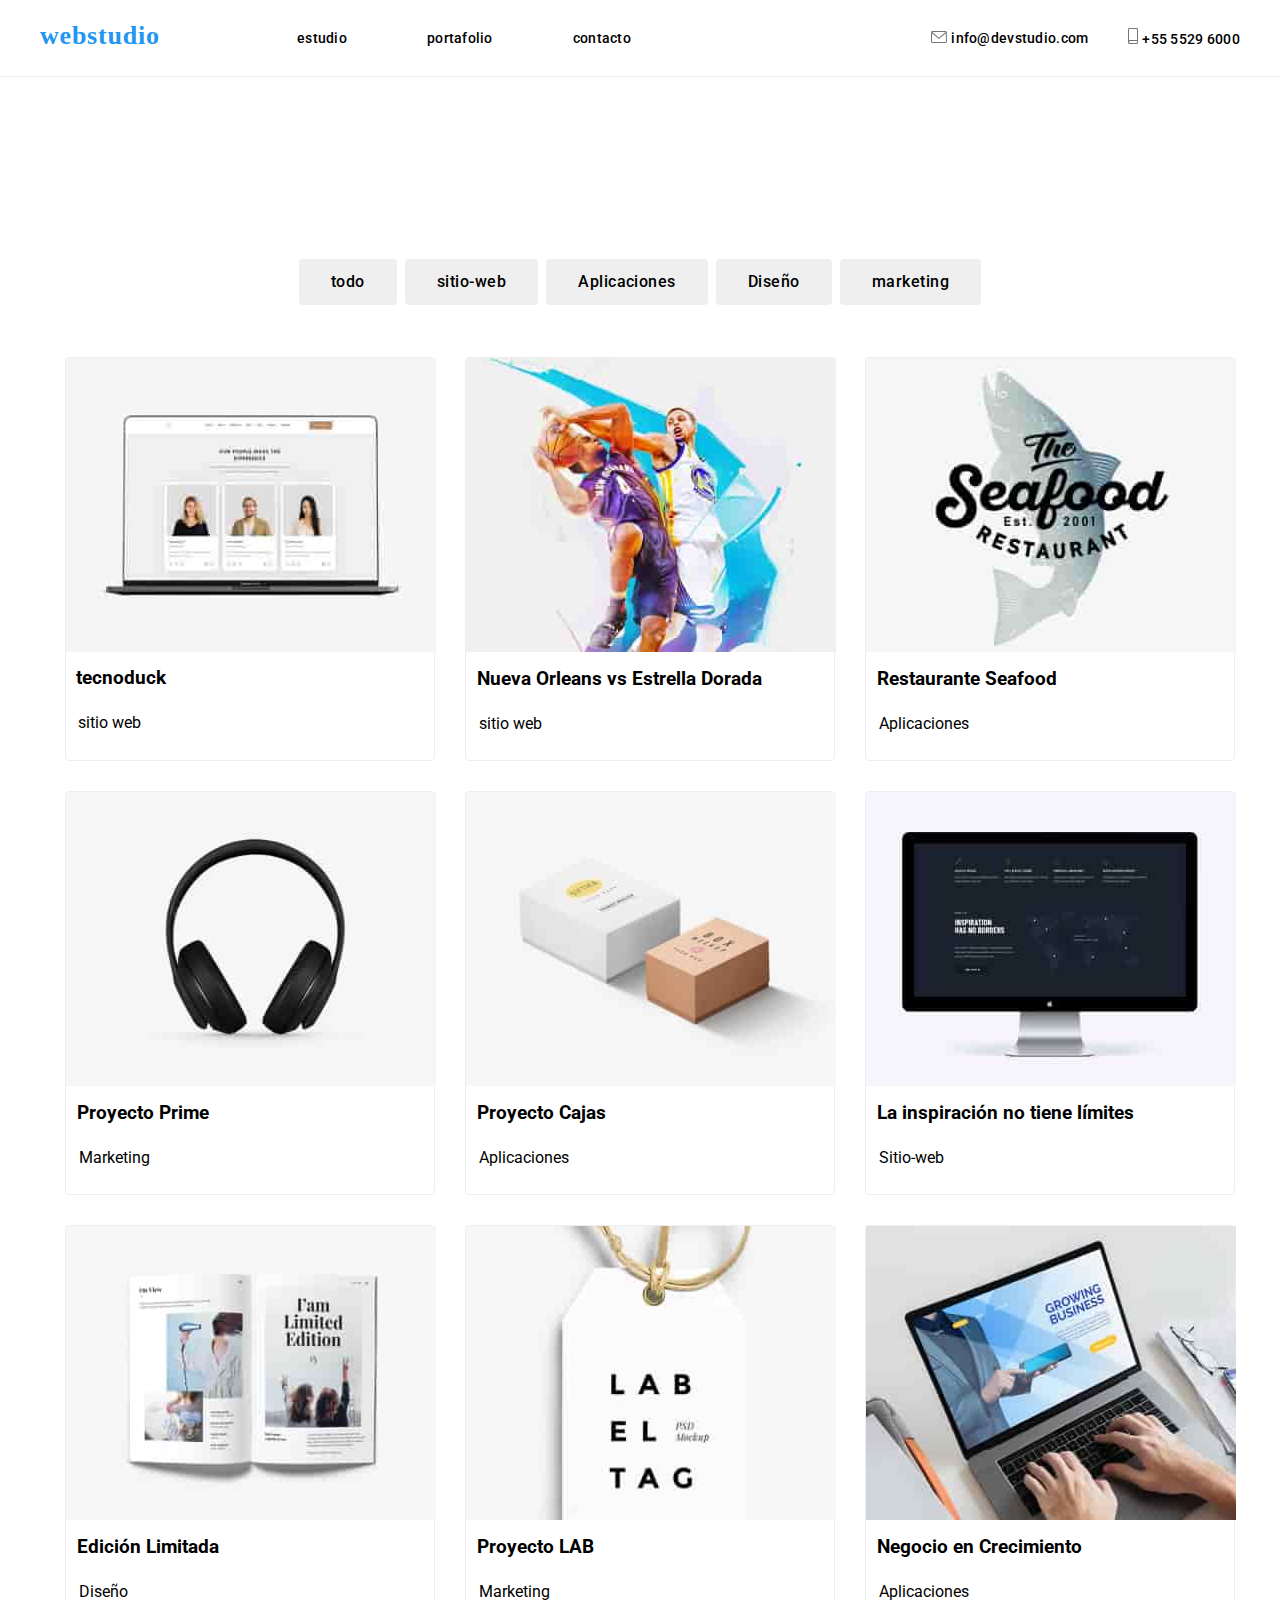
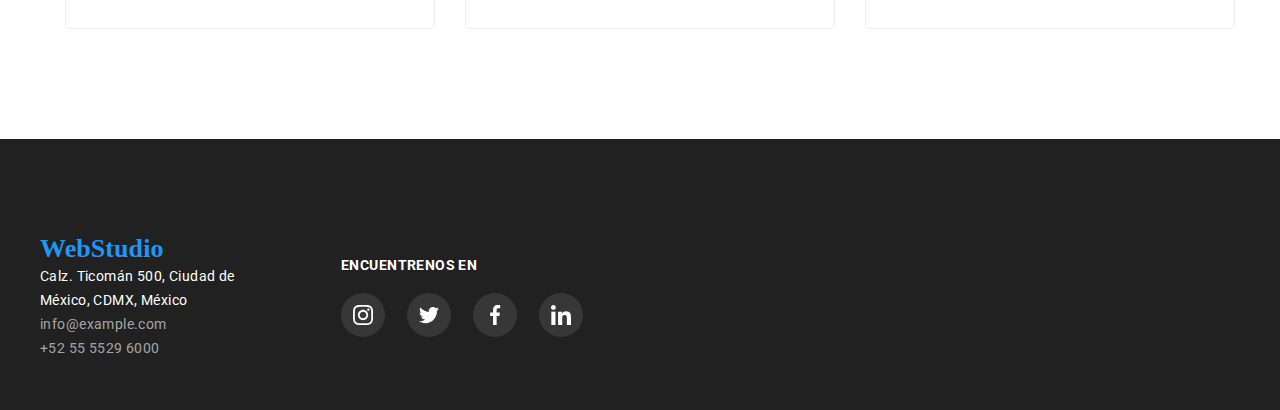
==== commit b77104b9: "cambio axel ok" ====
--- a/portfolio.html
+++ b/portfolio.html
@@ -31,7 +31,7 @@
 					</svg>      
 				<a href="mailto:info@devstudio.com" class="text-color"> info@devstudio.com</a>
 				</li>
-				<li class="text-color">
+				<li class="icono">
 					<svg class="telefono_inteligente" width="10px" height="16px">
 						<use href="./imagen/iconos/symbol-defs3.svg#icon-telfono-inteligente"></use>
 					</svg> 
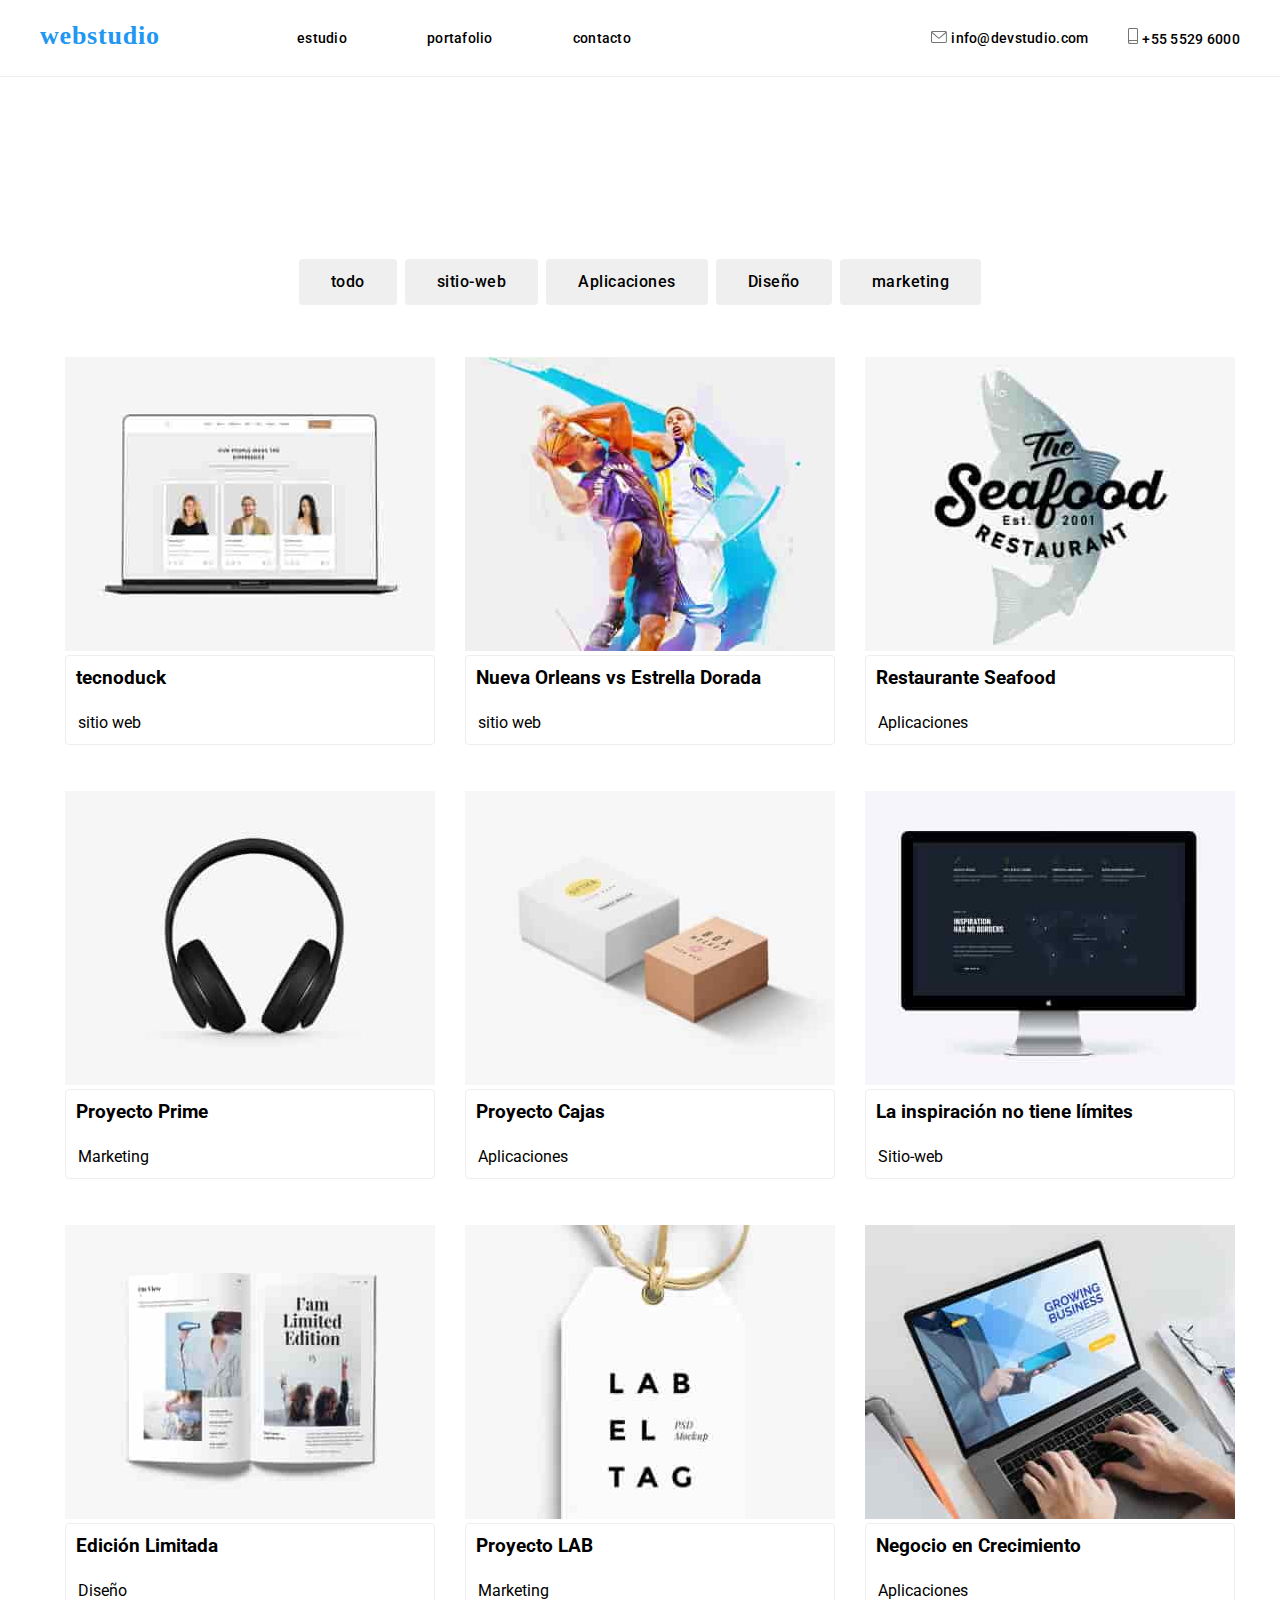
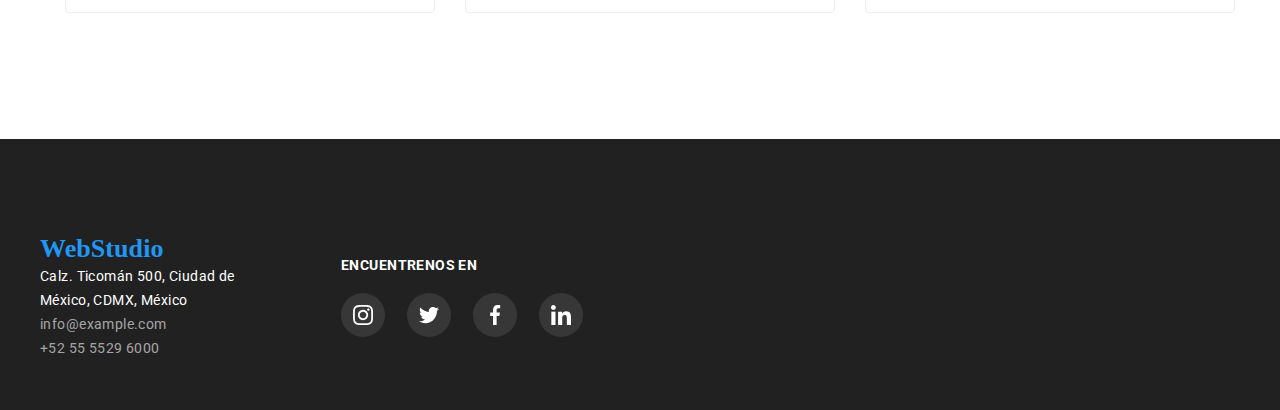
==== commit 65708f88: "CAMBIOS TAREA OK" ====
--- a/portfolio.html
+++ b/portfolio.html
@@ -27,13 +27,13 @@
 			<ul class="navegation__contacts">
 				<li class="icono">
 					<svg class="sobre" width="16px" height="12px">
-						<use href="./imagen/iconos/symbol-defs3.svg#icon-sobre-activable"></use>
+						<use href="./imagen/iconos/symbol-defs.svg#icon-sobre-activable"></use>
 					</svg>      
 				<a href="mailto:info@devstudio.com" class="text-color"> info@devstudio.com</a>
 				</li>
 				<li class="icono">
 					<svg class="telefono_inteligente" width="10px" height="16px">
-						<use href="./imagen/iconos/symbol-defs3.svg#icon-telfono-inteligente"></use>
+						<use href="./imagen/iconos/symbol-defs.svg#icon-telfono-inteligente"></use>
 					</svg> 
 				<a href="tel:+525555296000" class="text-color">+55 5529 6000</a>
 				</li>
@@ -41,7 +41,7 @@
 		</div>
 	</header>
 
-	<main id="main__button">
+	<main>
 		<div class="container"> 
 			<ul class="button__main">
 			<li><button type="button" class="button__main__item" >todo</li>
@@ -62,9 +62,9 @@
 						alt="sitio-web"
 						width="370px"
 						height="294px">
-					<div class="border_item">
+					<div class="border-item">
 						<h3 class="name-project">tecnoduck</h3>
-					<p class="description">sitio web</p>
+					<p>sitio web</p>
 					</div>				
 				</li>
 				<li class="item">
--- a/css/styles.css
+++ b/css/styles.css
@@ -45,29 +45,28 @@
   line-height: normal;
   letter-spacing: 0.78px;
   padding-top: 21px;
-  
+
   padding-bottom: 25px;
 }
 
 /*menu---index---iconos-----texto*/
 
-.icono{
-fill: #757575; 
-cursor: pointer;
+.icono {
+  fill: #757575;
+  cursor: pointer;
 }
 .icono:hover .sobre {
-  fill: #2196F3;
+  fill: #2196f3;
 }
 /*.sobre:hover{
   fill: #2196F3;
 }*/
-.telefono_inteligente{
+.telefono_inteligente {
   color: #757575;
- 
-}
- .icono:hover{
- fill: #2196F3;
- cursor: pointer;
+}
+.icono:hover {
+  fill: #2196f3;
+  cursor: pointer;
 }
 /* estilos index  */
 
@@ -97,21 +96,24 @@
   font-size: 16px;
   font-style: normal;
   font-weight: 700;
-  line-height: 1.87;
+  line-height: 30px; /* 187.5% */
   letter-spacing: 0.96px;
-  padding: 10px 32px 10px 32px;
-  border-radius: 4px;
-  border: none;
-  gap: 10px;
-  background: var(--colo--web--studio);
-  display: inline-flex;
-  justify-content: center;
-  align-items: center;
-  
+  background: none;
+  display: flex;
+  align-items: center;
+  justify-content: center;
+  border-radius: 4px;
+  box-shadow: 0px 4px 4px 0px rgba(0, 0, 0, 0.15);
+  height: 50px;
 }
 .button__hero:hover {
-  background: var(--color--buttom--activo);
-  color: var(--color--text--secundario);
+  background: #2196f3;
+  cursor: pointer;
+}
+.flex__button {
+  display: flex;
+  justify-content: center;
+  align-items: center;
 }
 
 .text-color {
@@ -124,32 +126,33 @@
   letter-spacing: 0.28px;
 }
 .text-color:hover {
-  color: #2196F3;
-}
-.box_icono{
+  color: #2196f3;
+}
+.box_icono {
   width: 270px;
-height: 120px;
-border-radius: 4px;
-background: #F5F4FA;
-padding-bottom: 30px;
-
-}
-
+  height: 120px;
+  border-radius: 4px;
+  background: #f5f4fa;
+  padding-bottom: 30px;
+}
 
 /*  estilos portafolio  */
 
+/*  estilos portafolio  */
+
 .button {
   border-radius: 4px;
   border: none;
-background: #2196F3;
-/* shadow-middle */
-box-shadow: 0px 2px 2px 0px rgba(0, 0, 0, 0.12), 0px 1px 2px 0px rgba(0, 0, 0, 0.08), 0px 3px 1px 0px rgba(0, 0, 0, 0.10);
-
+  background: #2196f3;
+
+  /* shadow-middle */
+  box-shadow: 0px 2px 2px 0px rgba(0, 0, 0, 0.12),
+    0px 1px 2px 0px rgba(0, 0, 0, 0.08), 0px 3px 1px 0px rgba(0, 0, 0, 0.1);
 }
 .button:hover {
   background: #2196f3;
   color: #ffffff;
-  border-radius: 4PX;
+  border-radius: 4px;
   border: none;
   cursor: pointer;
 }
@@ -160,28 +163,26 @@
   align-items: center;
   column-gap: 8px;
   padding-top: 182px;
-  border-radius: 4PX;
-  border:none;
-  
-  
+  border-radius: 4px;
+  border: none;
+  cursor: pointer;
 }
 .button__main__item {
   padding: 10px 32px 10px 32px;
-  border-radius: 4PX;
+  border-radius: 4px;
   border: none;
   gap: 10px;
   text-align: center;
-font-family: Roboto;
-font-size: 16px;
-font-style: normal;
-font-weight: 500;
-line-height: 26px; 
-letter-spacing: 0.48px;
+  font-family: Roboto;
+  font-size: 16px;
+  font-style: normal;
+  font-weight: 500;
+  line-height: 26px;
+  letter-spacing: 0.48px;
 }
 .button__main__item:hover {
   background: var(--color--buttom--activo);
   color: var(--color--text--secundario);
-  cursor: pointer;
 }
 .button__main__flex {
   display: flex;
@@ -194,29 +195,32 @@
   display: flex;
   flex-wrap: wrap;
   justify-content: space-between;
-  margin: 0PX;
-  padding: 0PX;
-  cursor:pointer; 
-}
-
-
-.item{
-  /*flex-basis: calc((100% - 20px) / 3);*/
-  border-radius: 4px;
-  border: 1px solid #EEE;
-  background: #FFF;
-margin-bottom: 30px;
-margin-right: 5px;
-margin-left: 25px;
-width: 370px;
-height: 404px;
-}
-
-.item:hover  {
-  border: 1px solid #EEE;
-background: #FFF;
-box-shadow: 1px 4px 6px 0px rgba(0, 0, 0, 0.16), 0px 4px 4px 0px rgba(0, 0, 0, 0.06), 0px 1px 1px 0px rgba(0, 0, 0, 0.12);
-cursor: pointer;
+  margin: 0px;
+  padding: 0px;
+  cursor: pointer;
+}
+
+.item {
+  background: #fff;
+  margin-bottom: 30px;
+  margin-right: 5px;
+  margin-left: 25px;
+  width: 370px;
+  height: 404px;
+}
+
+.border-item {
+  display: block;
+  border-radius: 4px;
+  border: 1px solid #eee;
+}
+
+.item:hover {
+  border: 1px solid #eee;
+  background: #fff;
+  box-shadow: 1px 4px 6px 0px rgba(0, 0, 0, 0.16),
+    0px 4px 4px 0px rgba(0, 0, 0, 0.06), 0px 1px 1px 0px rgba(0, 0, 0, 0.12);
+  cursor: pointer;
 }
 .item h3 {
   padding: 12px 10px 12px 10px;
@@ -226,18 +230,16 @@
 }
 
 /*----------estilos encabezado index--------------------------------------*/
-.menu{
-  width: 1600PX;
-  display: flex;
-  justify-content: center;
-  align-items: center;
-}
-.border_header{
-
-border-bottom-width: 1px;
+.menu {
+  width: 1600px;
+  display: flex;
+  justify-content: center;
+  align-items: center;
+}
+.border_header {
+  border-bottom-width: 1px;
   border-bottom-style: solid;
-  border-bottom-color: #ECECEC;
-
+  border-bottom-color: #ececec;
 }
 .navegation__container {
   display: flex;
@@ -262,26 +264,24 @@
 
 /*estilos segunda section titulo principal y boton*/
 .img-fondo {
-
   padding-top: 200px;
   padding-bottom: 280px;
   background: linear-gradient(
       to bottom,
       rgba(47, 48, 58, 0.4),
       rgba(0, 0, 0, 0.4)
-    ), url("../imagen/fondo-index.jpg");
-    background-repeat: no-repeat;
-    background-position: center;
-    background-size: cover;
-}
-
-
+    ),
+    url("../imagen/fondo-index.jpg");
+  background-repeat: no-repeat;
+  background-position: center;
+  background-size: cover;
+}
 
 .section {
   padding-top: 80px;
   padding-bottom: 80px;
 }
-.section_hero{
+.section_hero {
   padding-top: 80px;
   padding-bottom: 80px;
   display: flex;
@@ -291,11 +291,7 @@
   padding-top: 52px;
   padding-bottom: 80px;
 }
-.flex__button {
-  display: flex;
-  justify-content: center;
-  align-items: center;
-}
+
 .container__fondo {
   color: var(--color--titulo--principal);
   display: flex;
@@ -308,7 +304,7 @@
   font-size: 44px;
   font-style: normal;
   font-weight: 900;
-  line-height: 60px; 
+  line-height: 60px;
   letter-spacing: 2.64px;
   text-transform: uppercase;
   width: 700px;
@@ -327,24 +323,24 @@
   height: 120px;
 }
 
-.h3{
+.h3 {
   padding-top: 30px;
   padding-bottom: 10px;
 }
-.tes_3{
+.tes_3 {
   color: #757575;
-font-family: Roboto;
-font-size: 14px;
-font-style: normal;
-font-weight: 400;
-line-height: 24px; /* 171.429% */
-letter-spacing: 0.42px;
+  font-family: Roboto;
+  font-size: 14px;
+  font-style: normal;
+  font-weight: 400;
+  line-height: 24px; /* 171.429% */
+  letter-spacing: 0.42px;
 }
 .item__text {
   display: flex;
   justify-content: center;
   align-items: center;
-  }
+}
 
 .text-titulo {
   color: #212121;
@@ -367,56 +363,55 @@
   line-height: 24px;
   letter-spacing: 0.42px;
   width: 270px;
-  }
-  .list__iconos {
-    border-radius: 50%;
-    background-color: var(--color--titulo--principal);
-    color: #ffffff;
-    width: 44px;
-    height: 44px;
-    display: flex;
-    justify-content: center;
-    align-items: center;
-    cursor: pointer;
-    fill: #afb1b8;
-  }
-  .iconos__list {
-    display: flex;
-    width: 100%;
-    justify-content: center;
-    align-items: center;
-    gap: 22px;
-    padding-top:16px;
-    padding-bottom: 32px;
-    color: rgba(175, 177, 184, 1);
-  }
-  .list__iconos {
-    border-radius: 50%;
-    background-color: var(--color--titulo--principal);
-    color: #ffffff;
-    width: 44px;
-    height: 44px;
-    display: flex;
-    justify-content: center;
-    align-items: center;
-    cursor: pointer;
-  }
- 
-  .list__iconos:hover {
-    background-color: #2196f3;
-  }
-  .list__iconos:hover .iconos {
-    fill: #fff;
-    border-radius: 50%;
-  }
-  
-  .icon{
-color: rgba(33, 150, 243, 1);
-  }
-
-  .test_icono{
-    padding-top: 60px;
-  }
+}
+.list__iconos {
+  border-radius: 50%;
+  background-color: var(--color--titulo--principal);
+  color: #ffffff;
+  width: 44px;
+  height: 44px;
+  display: flex;
+  justify-content: center;
+  align-items: center;
+  cursor: pointer;
+  fill: #afb1b8;
+}
+.iconos__list {
+  display: flex;
+  width: 100%;
+  justify-content: center;
+  align-items: center;
+  gap: 22px;
+  padding-top: 16px;
+  padding-bottom: 32px;
+  color: rgba(175, 177, 184, 1);
+}
+.list__iconos {
+  border-radius: 50%;
+  background-color: var(--color--titulo--principal);
+  color: #ffffff;
+  width: 44px;
+  height: 44px;
+  display: flex;
+  justify-content: center;
+  align-items: center;
+  cursor: pointer;
+}
+
+.list__iconos:hover {
+  background-color: #2196f3;
+}
+.list__iconos:hover .iconos {
+  fill: #fff;
+}
+
+.icon {
+  color: rgba(33, 150, 243, 1);
+}
+
+.test_icono {
+  padding-top: 60px;
+}
 /*secrion 4 galeria a que nos dedicamos---------------*/
 .about__gallery {
   width: 1200px;
@@ -426,24 +421,23 @@
   gap: 40px;
 }
 
-.servicio{
- display: flex;
- justify-content: center;
- align-items: center;
+.servicio {
+  display: flex;
+  justify-content: center;
+  align-items: center;
 }
 .imagen {
-width: 370px;
-height: 294px;
-color: #EEE;
-display: flex;
-justify-content: center;
-align-items:flex-end;
-
-}
-
-.servicio-titulo{
-  background-color: rgba(47, 48, 58, 0.80);;
-  color: #EEE;
+  width: 370px;
+  height: 294px;
+  color: #eee;
+  display: flex;
+  justify-content: center;
+  align-items: flex-end;
+}
+
+.servicio-titulo {
+  background-color: rgba(47, 48, 58, 0.8);
+  color: #eee;
   width: 370px;
   height: 70px;
   opacity: 0.8;
@@ -452,15 +446,15 @@
   align-items: center;
 }
 .background1 {
-background-image: url(../imagen/computador2.jpg);
+  background-image: url(../imagen/computador2.jpg);
 }
 
 .background2 {
   background-image: url(../imagen/computador.jpg);
-  }
-  .background3 {
-    background-image: url(../imagen/table.jpg);
-    }
+}
+.background3 {
+  background-image: url(../imagen/table.jpg);
+}
 .flex galery {
   display: flex;
   justify-content: center;
@@ -479,47 +473,44 @@
 }
 /*section 4 class="team"-------------------*/
 
-
-  .team-list {
-    display: flex;
-    justify-content: center;
-    gap: 40px;
-  }
-  .team-title {
-    color: #212121;
-    text-align: center;
-    font-family: Roboto;
-    font-size: 36px;
-    font-style: normal;
-    font-weight: 700;
-    line-height: normal;
-    letter-spacing: 1.08px;
-    padding-top: 90px;
-  }
-  .team__box {
-    width: 270px;
-    flex-shrink: 0;
-    border-radius: 0px 0px 4px 4px;
-    background: #fff;
-    padding-top: 0px;
-  }
-  .team_name {
-    text-align: center;
-    padding-bottom: 10px;
-    padding-top: 30px;
-  }
-  .team_name_2 {
-    
-    padding-bottom: 0px;
-    text-align: center;
-  }
-
-  .border-item{
-  border:1px solid transparent;
- display: block;
-  }
-
-  /*section 5------cliente regular"-------------------*/
+.team-list {
+  display: flex;
+  justify-content: center;
+  gap: 40px;
+}
+.team-title {
+  color: #212121;
+  text-align: center;
+  font-family: Roboto;
+  font-size: 36px;
+  font-style: normal;
+  font-weight: 700;
+  line-height: normal;
+  letter-spacing: 1.08px;
+  padding-top: 90px;
+}
+.team__box {
+  width: 270px;
+  flex-shrink: 0;
+  border-radius: 0px 0px 4px 4px;
+  background: #fff;
+  padding-top: 0px;
+  border-radius: 0px 0px 4px 4px;
+  box-shadow: 0px 2px 1px 0px rgba(0, 0, 0, 0.2),
+    0px 1px 1px 0px rgba(0, 0, 0, 0.14), 0px 1px 3px 0px rgba(0, 0, 0, 0.12);
+}
+
+.team_name {
+  text-align: center;
+  padding-bottom: 10px;
+  padding-top: 30px;
+}
+.team_name_2 {
+  padding-bottom: 0px;
+  text-align: center;
+}
+
+/*section 5------cliente regular"-------------------*/
 
 .list_img {
   display: flex;
@@ -573,17 +564,17 @@
   padding-bottom: 80px;
 }
 
-.section_3{
+.section_3 {
   padding-top: 10px;
   padding-bottom: 80px;
 }
 
-
-  .test-color__direccion {
+.test-color__direccion {
   width: 231px;
   padding-bottom: 0px;
-  color: rgba(255, 255, 255, 0.6);*/
-  }
+  color: rgba(255, 255, 255, 0.6);
+}
+
 .text-color__contacto {
   color: #ffffff60;
   padding-top: 0px;
@@ -607,13 +598,11 @@
   left: 516px;
 }
 /* ESTILO------REDES-----FOOTER----*/
-.contacts__footer {
-}
+
 .flex-container {
   display: flex;
   align-items: center;
   margin: 0;
-  
 }
 .address_color {
   color: #fff;
@@ -621,7 +610,7 @@
   font-size: 14px;
   font-style: normal;
   font-weight: 400;
-  line-height: 24PX;
+  line-height: 24px;
   letter-spacing: 0.42px;
 }
 .container__footer {
@@ -636,7 +625,7 @@
 .footer__fondo {
   background: #212121;
   padding-top: 95px;
-  padding-bottom: 50px;  
+  padding-bottom: 50px;
 }
 
 .test-color__direccion {
@@ -650,19 +639,18 @@
   font-size: 14px;
   font-style: normal;
   font-weight: 400;
-  line-height: 24PX;
+  line-height: 24px;
   letter-spacing: 0.42px;
   width: 231px;
   padding-bottom: 0px;
   color: rgba(255, 255, 255, 0.6);
 }
 
-.foter_portafolio{
-  /*width: 1600px;*/ 
+.foter_portafolio {
+  /*width: 1600px;*/
   background: #212121;
   padding-top: 95px;
-  padding-bottom: 50px;  
-  
+  padding-bottom: 50px;
 }
 .section__footer {
   width: 231px;
@@ -697,7 +685,7 @@
   color: rgba(175, 177, 184, 1);
   fill: #ffffff;
 }
-.list_iconos_red:hover{
+.list_iconos_red:hover {
   fill: #ffffff;
   background-color: #2196f3;
   border-radius: 50%;
@@ -706,6 +694,13 @@
 .red {
   fill: rgba(255, 255, 255, 0.1);
   border-radius: 50%;
+}
+.address_color:hover {
+  color: #2196f3;
+}
+
+.text-color__contacto:hover {
+  color: #2196f3;
 }
 /*---------link-encuentrenos-------*/
 .red-social {
@@ -720,4 +715,4 @@
   width: 135px;
   top: 1703px;
   left: 516px;
-}+}
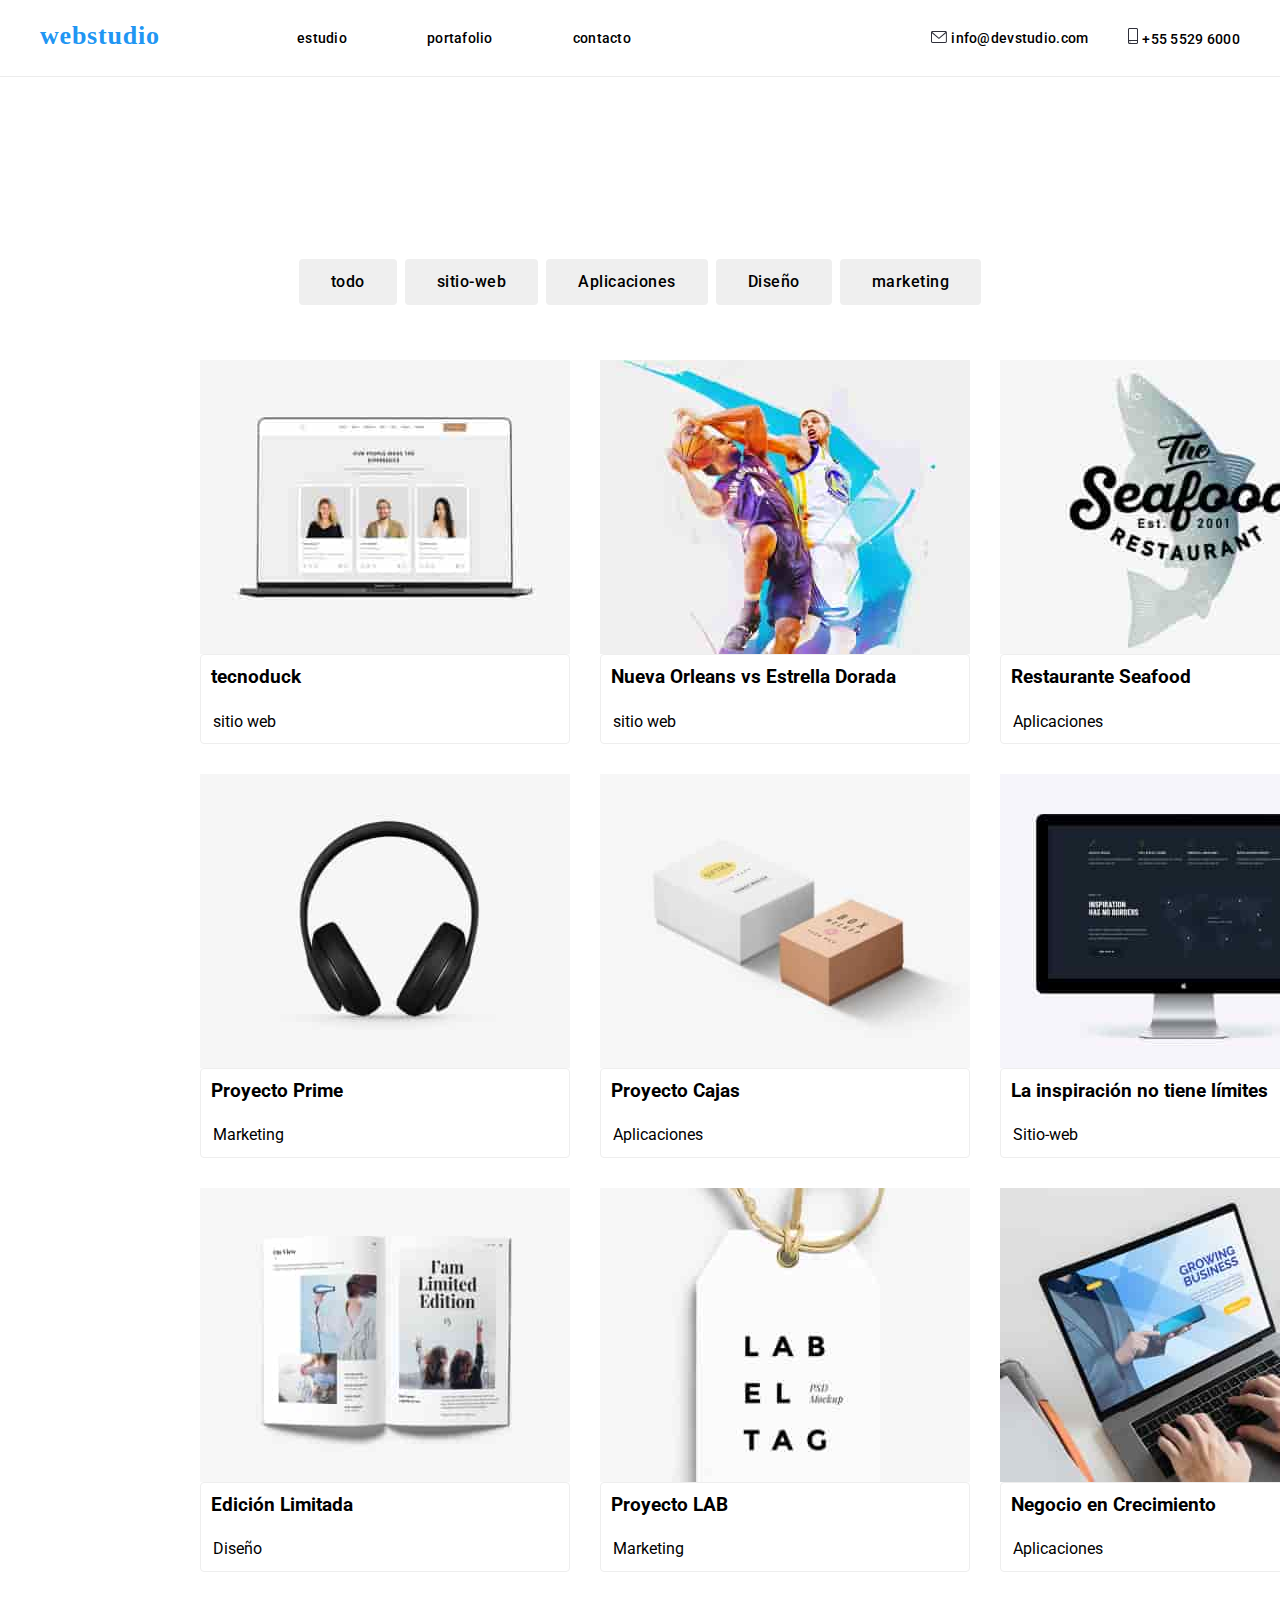
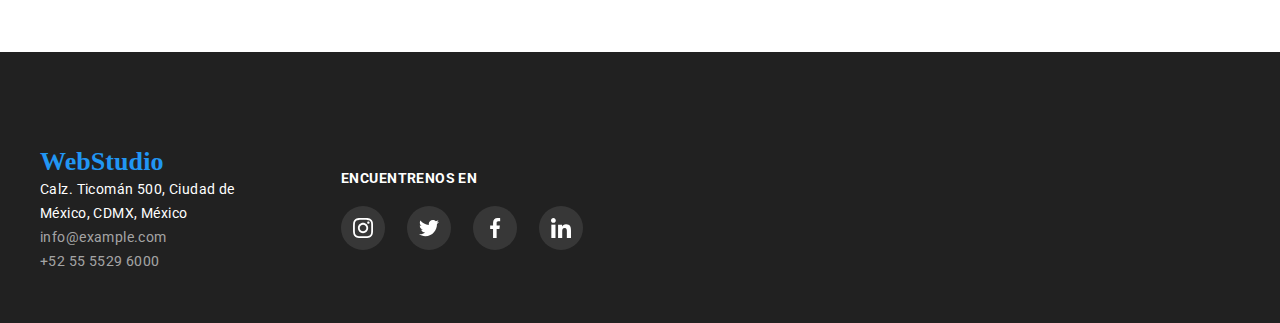
==== commit 02d447b2: "tarea 4 cambios" ====
--- a/portfolio.html
+++ b/portfolio.html
@@ -53,40 +53,41 @@
 	</div>
 
 		<section class="section__portafolio">
-			<div class="container "> 
+			<div class="container"> 
 				<ul class="galery__main">
 				<li class="item">
-					
-						<img
-						src="./imagen/tecnoduck_sitio_web.jpg"
-						alt="sitio-web"
-						width="370px"
-						height="294px">
+						<img class="img__porfolio"
+							src="./imagen/tecnoduck_sitio_web.jpg"
+							alt="sitio-web"
+							width="370px"
+							height="294px">				
 					<div class="border-item">
-						<h3 class="name-project">tecnoduck</h3>
+						<h3>tecnoduck</h3>
 					<p>sitio web</p>
 					</div>				
 				</li>
 				<li class="item">
-					<img
+					<img class="img__porfolio"
 						src="./imagen/post_orlamdovs.jpg"
 						alt="sitio-web"
 						width="370"
-					><div class="border-item"><h3> Nueva Orleans vs Estrella Dorada</h3>
+						height="294px">
+					<div class="border-item"><h3> Nueva Orleans vs Estrella Dorada</h3>
 					<p>sitio web</p></div>
 				</li>
 				<li class="item">
-					<img
+					<img class="img__porfolio"
 						src="./imagen/Restaurante_seafood_aplicaciones.jpg"
 						alt="aplicación"
-						width="370">
+						width="370"
+						height="294px">
 					<div class="border-item">
 					<h3>Restaurante Seafood</h3>
 					<p>Aplicaciones</p>
 				</div>
 				</li>
-				<li class="item">
-					<img
+				<li class="item" >
+					<img class="img__porfolio"
 						src="./imagen/Proyecto_prime_marketing.jpg"
 						alt="marketing"
 						width="370"
@@ -96,7 +97,7 @@
 						<p>Marketing</p></div>
 				</li>
 				<li class="item">
-					<img
+					<img class="img__porfolio"
 						src="./imagen/Proyecto_cajas_aplicacion.jpg"
 						alt="aplicación"
 						width="370">
@@ -106,7 +107,7 @@
 					</div>
 				</li>
 				<li class="item">
-					<img
+					<img class="img__porfolio"
 						src="./imagen/inspiracion_sitio_web.jpg"
 						alt="sitio-web"
 						width="370">
@@ -116,7 +117,7 @@
 					</div>
 				</li>
 				<li class="item">
-					<img
+					<img class="img__porfolio"
 						src="./imagen/edicion_limitada.jpg"
 						alt="Diseño"
 						width="370">
@@ -126,7 +127,7 @@
 					</div>
 				</li>
 				<li class="item">
-					<img
+					<img class="img__porfolio"
 						src="./imagen/proyecto_lab.jpg"
 						alt="marketing"
 						width="370">
@@ -136,7 +137,7 @@
 					</div>
 				</li>
 				<li class="item">
-					<img
+					<img class="img__porfolio"
 						src="./imagen/Negocio_aplicacion.jpg"
 						alt="aplicación"
 						width="370">
--- a/css/styles.css
+++ b/css/styles.css
@@ -8,20 +8,21 @@
 }
 
 :root {
-  --color--titulo--principal: rgb(255, 255, 255);
-  --color--buttom--pasivo: rgb(238, 238, 238);
-  --color--buttom--activo: rgb(33, 150, 243);
-  --color--text--secundario: rgb(255, 255, 255);
-  --color--fondo--secundario: rgb(47, 48, 58);
-  --colo--web--studio: rgba(33, 150, 243, 1);
+  --color--button__main--white: rgb(255, 255, 255);
+  --color--buttom--pasivo--white: rgb(238, 238, 238);
+  --color--buttom--blue: rgb(33, 150, 243);
+  --color--text--secundario--white: rgb(255, 255, 255);
+  --color--fondo--black: rgb(47, 48, 58);
+  --color--web--blue: rgba(33, 150, 243, 1);
+  --color-porfoli--button: rgb(245, 244, 250);
 }
 
 body {
   font-family: "Roboto", sans-serif;
-  background: #ffffff;
+  background: var(--color--titulo--white);
 }
 .titulo__hero {
-  color: #fff;
+  color: var(--color--button__main--white);
   text-align: center;
   font-family: Roboto;
   font-size: 44px;
@@ -36,7 +37,7 @@
   margin-bottom: 30px;
 }
 .titulo_pagina {
-  color: var(--color--buttom--activo);
+  color: var(--color--buttom--blue);
   text-align: right;
   font-family: Raleway;
   font-size: 26px;
@@ -47,186 +48,6 @@
   padding-top: 21px;
 
   padding-bottom: 25px;
-}
-
-/*menu---index---iconos-----texto*/
-
-.icono {
-  fill: #757575;
-  cursor: pointer;
-}
-.icono:hover .sobre {
-  fill: #2196f3;
-}
-/*.sobre:hover{
-  fill: #2196F3;
-}*/
-.telefono_inteligente {
-  color: #757575;
-}
-.icono:hover {
-  fill: #2196f3;
-  cursor: pointer;
-}
-/* estilos index  */
-
-.container {
-  max-width: 1200px;
-  margin: auto;
-}
-.container_team {
-  width: auto;
-  margin: auto;
-  background: #f5f4fa;
-}
-.color__title {
-  color: var(--color--buttom--activo);
-  text-align: right;
-  font-family: Raleway;
-  font-size: 26px;
-  font-style: normal;
-  font-weight: 700;
-  line-height: normal;
-  letter-spacing: 0.078px;
-}
-.button__hero {
-  color: #fff;
-  text-align: center;
-  font-family: Roboto;
-  font-size: 16px;
-  font-style: normal;
-  font-weight: 700;
-  line-height: 30px; /* 187.5% */
-  letter-spacing: 0.96px;
-  background: none;
-  display: flex;
-  align-items: center;
-  justify-content: center;
-  border-radius: 4px;
-  box-shadow: 0px 4px 4px 0px rgba(0, 0, 0, 0.15);
-  height: 50px;
-}
-.button__hero:hover {
-  background: #2196f3;
-  cursor: pointer;
-}
-.flex__button {
-  display: flex;
-  justify-content: center;
-  align-items: center;
-}
-
-.text-color {
-  color: black;
-  font-family: Roboto;
-  font-size: 14px;
-  font-style: normal;
-  font-weight: 500;
-  line-height: normal;
-  letter-spacing: 0.28px;
-}
-.text-color:hover {
-  color: #2196f3;
-}
-.box_icono {
-  width: 270px;
-  height: 120px;
-  border-radius: 4px;
-  background: #f5f4fa;
-  padding-bottom: 30px;
-}
-
-/*  estilos portafolio  */
-
-/*  estilos portafolio  */
-
-.button {
-  border-radius: 4px;
-  border: none;
-  background: #2196f3;
-
-  /* shadow-middle */
-  box-shadow: 0px 2px 2px 0px rgba(0, 0, 0, 0.12),
-    0px 1px 2px 0px rgba(0, 0, 0, 0.08), 0px 3px 1px 0px rgba(0, 0, 0, 0.1);
-}
-.button:hover {
-  background: #2196f3;
-  color: #ffffff;
-  border-radius: 4px;
-  border: none;
-  cursor: pointer;
-}
-/*------- section 1 portafolio main button-----------*/
-.button__main {
-  display: flex;
-  justify-content: center;
-  align-items: center;
-  column-gap: 8px;
-  padding-top: 182px;
-  border-radius: 4px;
-  border: none;
-  cursor: pointer;
-}
-.button__main__item {
-  padding: 10px 32px 10px 32px;
-  border-radius: 4px;
-  border: none;
-  gap: 10px;
-  text-align: center;
-  font-family: Roboto;
-  font-size: 16px;
-  font-style: normal;
-  font-weight: 500;
-  line-height: 26px;
-  letter-spacing: 0.48px;
-}
-.button__main__item:hover {
-  background: var(--color--buttom--activo);
-  color: var(--color--text--secundario);
-}
-.button__main__flex {
-  display: flex;
-  justify-content: center;
-  align-items: center;
-  text-align: center;
-}
-
-.galery__main {
-  display: flex;
-  flex-wrap: wrap;
-  justify-content: space-between;
-  margin: 0px;
-  padding: 0px;
-  cursor: pointer;
-}
-
-.item {
-  background: #fff;
-  margin-bottom: 30px;
-  margin-right: 5px;
-  margin-left: 25px;
-  width: 370px;
-  height: 404px;
-}
-
-.border-item {
-  display: block;
-  border-radius: 4px;
-  border: 1px solid #eee;
-}
-
-.item:hover {
-  border: 1px solid #eee;
-  background: #fff;
-  box-shadow: 1px 4px 6px 0px rgba(0, 0, 0, 0.16),
-    0px 4px 4px 0px rgba(0, 0, 0, 0.06), 0px 1px 1px 0px rgba(0, 0, 0, 0.12);
-  cursor: pointer;
-}
-.item h3 {
-  padding: 12px 10px 12px 10px;
-}
-.item p {
-  padding: 12px;
 }
 
 /*----------estilos encabezado index--------------------------------------*/
@@ -264,6 +85,8 @@
 
 /*estilos segunda section titulo principal y boton*/
 .img-fondo {
+  max-width: auto;
+  margin: auto;
   padding-top: 200px;
   padding-bottom: 280px;
   background: linear-gradient(
@@ -287,10 +110,6 @@
   display: flex;
   gap: 30px;
 }
-.section__portafolio {
-  padding-top: 52px;
-  padding-bottom: 80px;
-}
 
 .container__fondo {
   color: var(--color--titulo--principal);
@@ -716,3 +535,190 @@
   top: 1703px;
   left: 516px;
 }
+
+/*menu---index---iconos-----texto*/
+
+.icono {
+  fill: var(--color--fondo--black);
+  cursor: pointer;
+}
+.icono:hover .sobre {
+  fill: var(--color--buttom--blue);
+}
+
+.telefono_inteligente {
+  color: var(--color--fondo--black);
+  cursor: pointer;
+}
+.icono:hover .telefono_inteligente {
+  fill: var(--color--buttom--blue);
+}
+/* estilos index  */
+
+.container {
+  max-width: 1200px;
+  margin: auto;
+}
+.container_team {
+  width: auto;
+  margin: auto;
+  background: var(--color--text--secundario--white);
+}
+.color__title {
+  color: var(--color--buttom--blue);
+  text-align: right;
+  font-family: Raleway;
+  font-size: 26px;
+  font-style: normal;
+  font-weight: 700;
+  line-height: normal;
+  letter-spacing: 0.078px;
+}
+.button__hero {
+  color: #fff;
+  background: #2196f3;
+  font-family: Roboto;
+  text-align: center;
+  font-size: 16px;
+  font-style: normal;
+  font-weight: 700;
+  line-height: 30px; /* 187.5% */
+  letter-spacing: 0.96px;
+  border-radius: 4px;
+  border: transparent;
+}
+.button__hero:hover {
+  background: var(--colo--web--blue);
+  cursor: pointer;
+}
+
+.flex__button {
+  width: 200px;
+  height: 50px;
+  border-radius: 4px;
+  border: transparent;
+  background: #2196f3;
+  box-shadow: 0px 4px 4px 0px rgba(0, 0, 0, 0.15);
+  display: flex;
+  justify-content: center;
+  margin: auto;
+}
+
+.text-color {
+  color: black;
+  font-family: Roboto;
+  font-size: 14px;
+  font-style: normal;
+  font-weight: 500;
+  line-height: normal;
+  letter-spacing: 0.28px;
+}
+.text-color:hover {
+  color: #2196f3;
+}
+.box_icono {
+  width: 270px;
+  height: 120px;
+  border-radius: 4px;
+  background: #f5f4fa;
+  padding-bottom: 30px;
+}
+
+/*  estilos portafolio  */
+
+.section__portafolio {
+  width: 1600px;
+  background: var(--color--titulo--white);
+  padding-top: 55px;
+  padding-bottom: 80px;
+  margin: auto;
+}
+.button {
+  border-radius: 4px;
+  border: none;
+  background: var(--color-porfoli--button);
+  cursor: pointer;
+  /* shadow-middle */
+  box-shadow: 0px 2px 2px 0px rgba(0, 0, 0, 0.12),
+    0px 1px 2px 0px rgba(0, 0, 0, 0.08), 0px 3px 1px 0px rgba(0, 0, 0, 0.1);
+}
+.button:hover {
+  background: #2196f3;
+  color: var(--color--buttom--activo);
+  cursor: pointer;
+}
+/*------- section 1 portafolio main button-----------*/
+.button__main {
+  display: flex;
+  justify-content: center;
+  align-items: center;
+  column-gap: 8px;
+  padding-top: 182px;
+  border-radius: 4px;
+  border: none;
+  cursor: pointer;
+}
+.button__main.button:active {
+  background-color: var(--color--buttom--blue);
+}
+.button__main__item {
+  padding: 10px 32px 10px 32px;
+  border-radius: 4px;
+  border: none;
+  gap: 10px;
+  text-align: center;
+  font-family: Roboto;
+  font-size: 16px;
+  font-style: normal;
+  font-weight: 500;
+  line-height: 26px;
+  letter-spacing: 0.48px;
+}
+.button__main__item:hover {
+  background: var(--color--buttom--blue);
+  cursor: pointer;
+}
+
+.button__main .button__main__item:hover {
+  color: var(--color--button__main--white);
+}
+.button__main__flex {
+  display: flex;
+  justify-content: center;
+  align-items: center;
+  text-align: center;
+}
+
+.galery__main {
+  display: flex;
+  flex-wrap: wrap;
+  gap: 30px;
+  cursor: pointer;
+}
+
+.item {
+  background: #fff;
+}
+
+.img__porfolio {
+  display: block;
+}
+
+.border-item {
+  border-radius: 4px;
+  border: 1px solid #eee;
+}
+
+.item:hover {
+  border: 1px solid #eee;
+  background: #fff;
+  box-shadow: 1px 4px 6px 0px rgba(0, 0, 0, 0.16),
+    0px 4px 4px 0px rgba(0, 0, 0, 0.06), 0px 1px 1px 0px rgba(0, 0, 0, 0.12);
+  cursor: pointer;
+}
+.item h3 {
+  padding: 12px 10px 12px 10px;
+}
+.item p {
+  padding: 12px;
+}
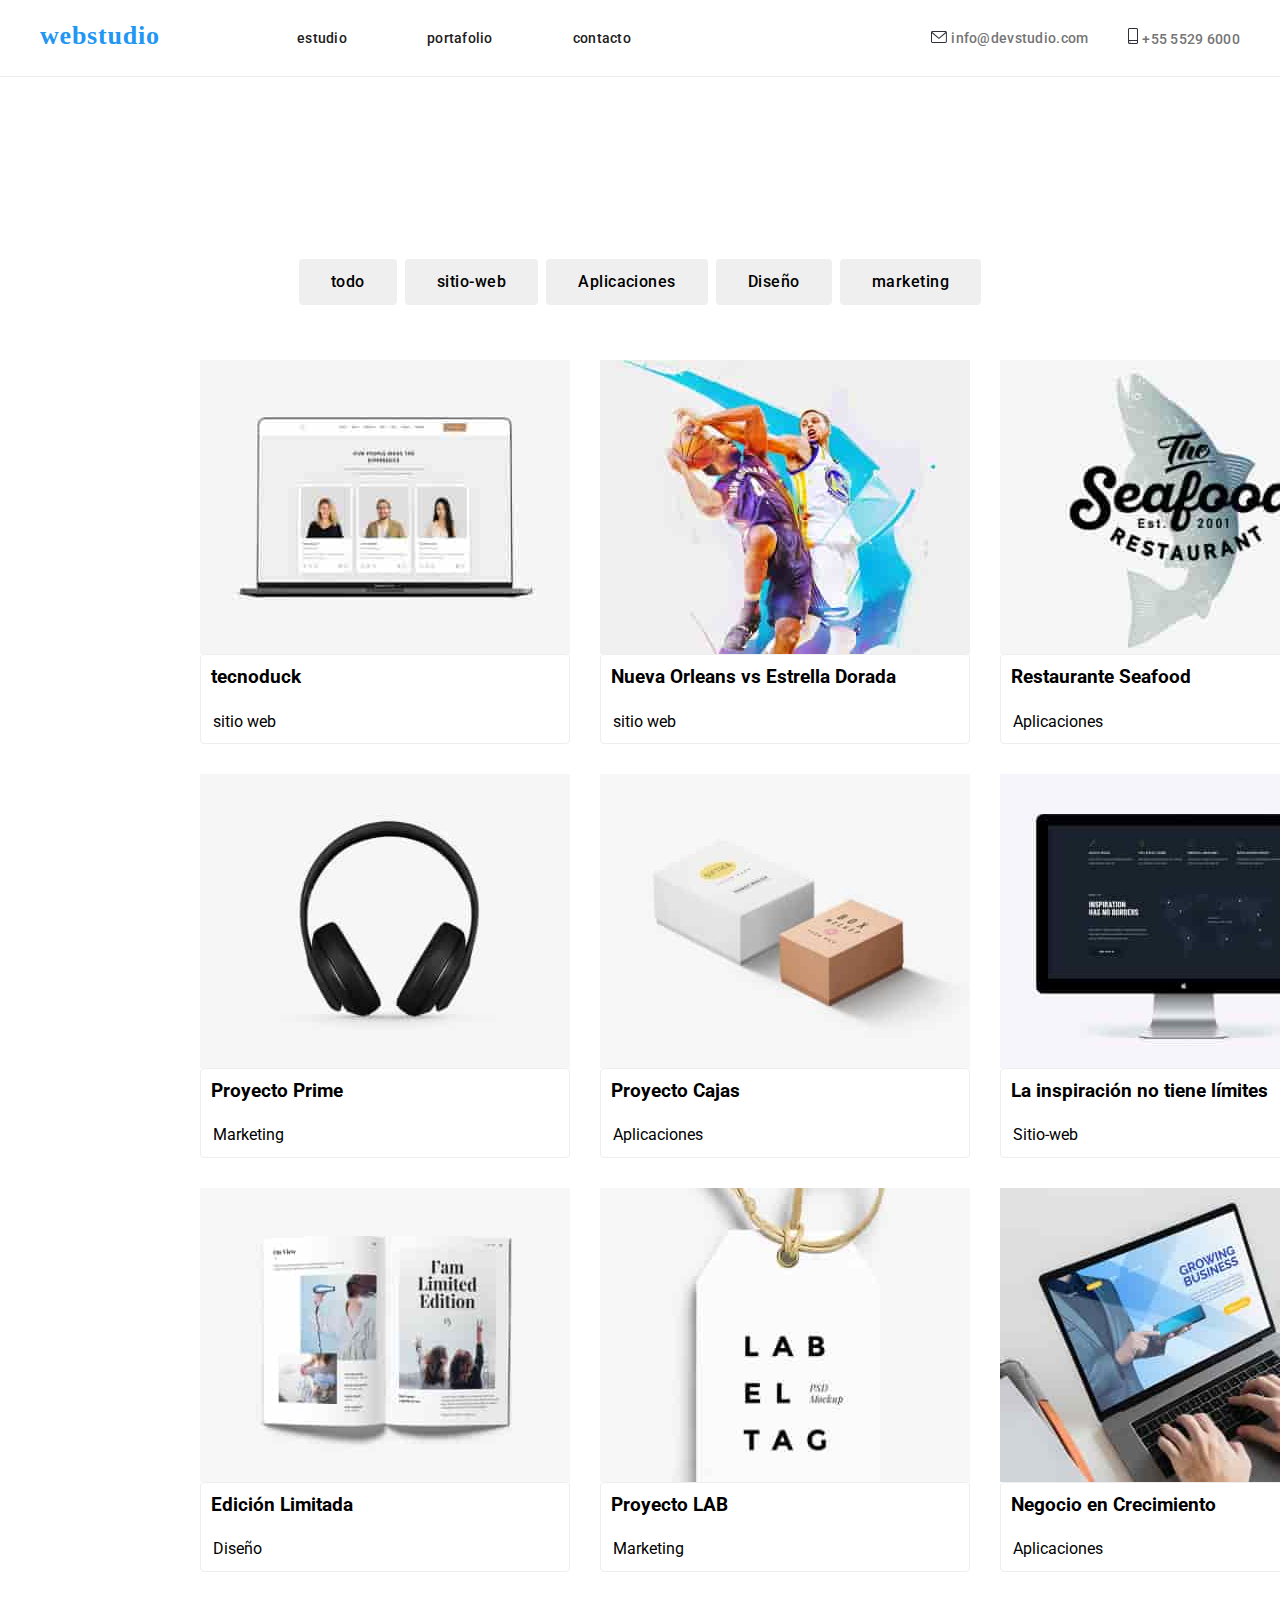
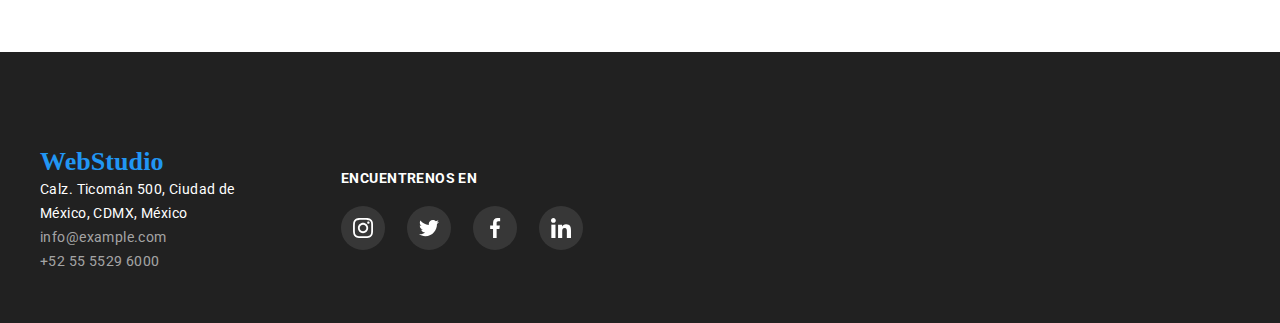
==== commit a2c46608: "cambio-4-ok" ====
--- a/portfolio.html
+++ b/portfolio.html
@@ -19,9 +19,9 @@
 			<a href="#" class="titulo_pagina">webstudio</a>
 			<nav class="container navegation__container">
 			<ul class="hero__navegation">
-				<li><a href="./index.html" class="text-color">estudio</a></li>
-				<li><a href="./portfolio.html" class="text-color">portafolio</a></li>
-				<li><a href="#" class="text-color">contacto</a></li>
+				<li><a href="./index.html" class="text-menu">estudio</a></li>
+				<li><a href="./portfolio.html" class="text-menu">portafolio</a></li>
+				<li><a href="#" class="text-menu">contacto</a></li>
 			</ul>
 			</nav>
 			<ul class="navegation__contacts">
@@ -44,7 +44,7 @@
 	<main>
 		<div class="container"> 
 			<ul class="button__main">
-			<li><button type="button" class="button__main__item" >todo</li>
+			<li class="button-active"><button type="button" class="button__main__item" >todo</li>
 			<li><button type="button" class="button__main__item">sitio-web</li>
 			<li><button type="button" class="button__main__item">Aplicaciones</li>
 			<li><button type="button" class="button__main__item">Diseño</li>
--- a/css/styles.css
+++ b/css/styles.css
@@ -52,7 +52,8 @@
 
 /*----------estilos encabezado index--------------------------------------*/
 .menu {
-  width: 1600px;
+  max-width: 1600px;
+  margin: auto;
   display: flex;
   justify-content: center;
   align-items: center;
@@ -85,7 +86,7 @@
 
 /*estilos segunda section titulo principal y boton*/
 .img-fondo {
-  max-width: auto;
+  max-width: 1600px;
   margin: auto;
   padding-top: 200px;
   padding-bottom: 280px;
@@ -584,8 +585,6 @@
   font-weight: 700;
   line-height: 30px; /* 187.5% */
   letter-spacing: 0.96px;
-  border-radius: 4px;
-  border: transparent;
 }
 .button__hero:hover {
   background: var(--colo--web--blue);
@@ -594,7 +593,8 @@
 
 .flex__button {
   width: 200px;
-  height: 50px;
+  padding-top: 10px;
+  padding-bottom: 10px;
   border-radius: 4px;
   border: transparent;
   background: #2196f3;
@@ -605,7 +605,7 @@
 }
 
 .text-color {
-  color: black;
+  color: #757575;
   font-family: Roboto;
   font-size: 14px;
   font-style: normal;
@@ -614,6 +614,19 @@
   letter-spacing: 0.28px;
 }
 .text-color:hover {
+  color: #2196f3;
+}
+.text-menu {
+  color: #212121;
+  font-family: Roboto;
+  font-size: 14px;
+  font-style: normal;
+  font-weight: 500;
+  line-height: normal;
+  letter-spacing: 0.28px;
+}
+
+.text-menu:hover {
   color: #2196f3;
 }
 .box_icono {
@@ -648,6 +661,9 @@
   cursor: pointer;
 }
 /*------- section 1 portafolio main button-----------*/
+.button__main .button-active:active {
+  background-color: var(--color--buttom--blue);
+}
 .button__main {
   display: flex;
   justify-content: center;
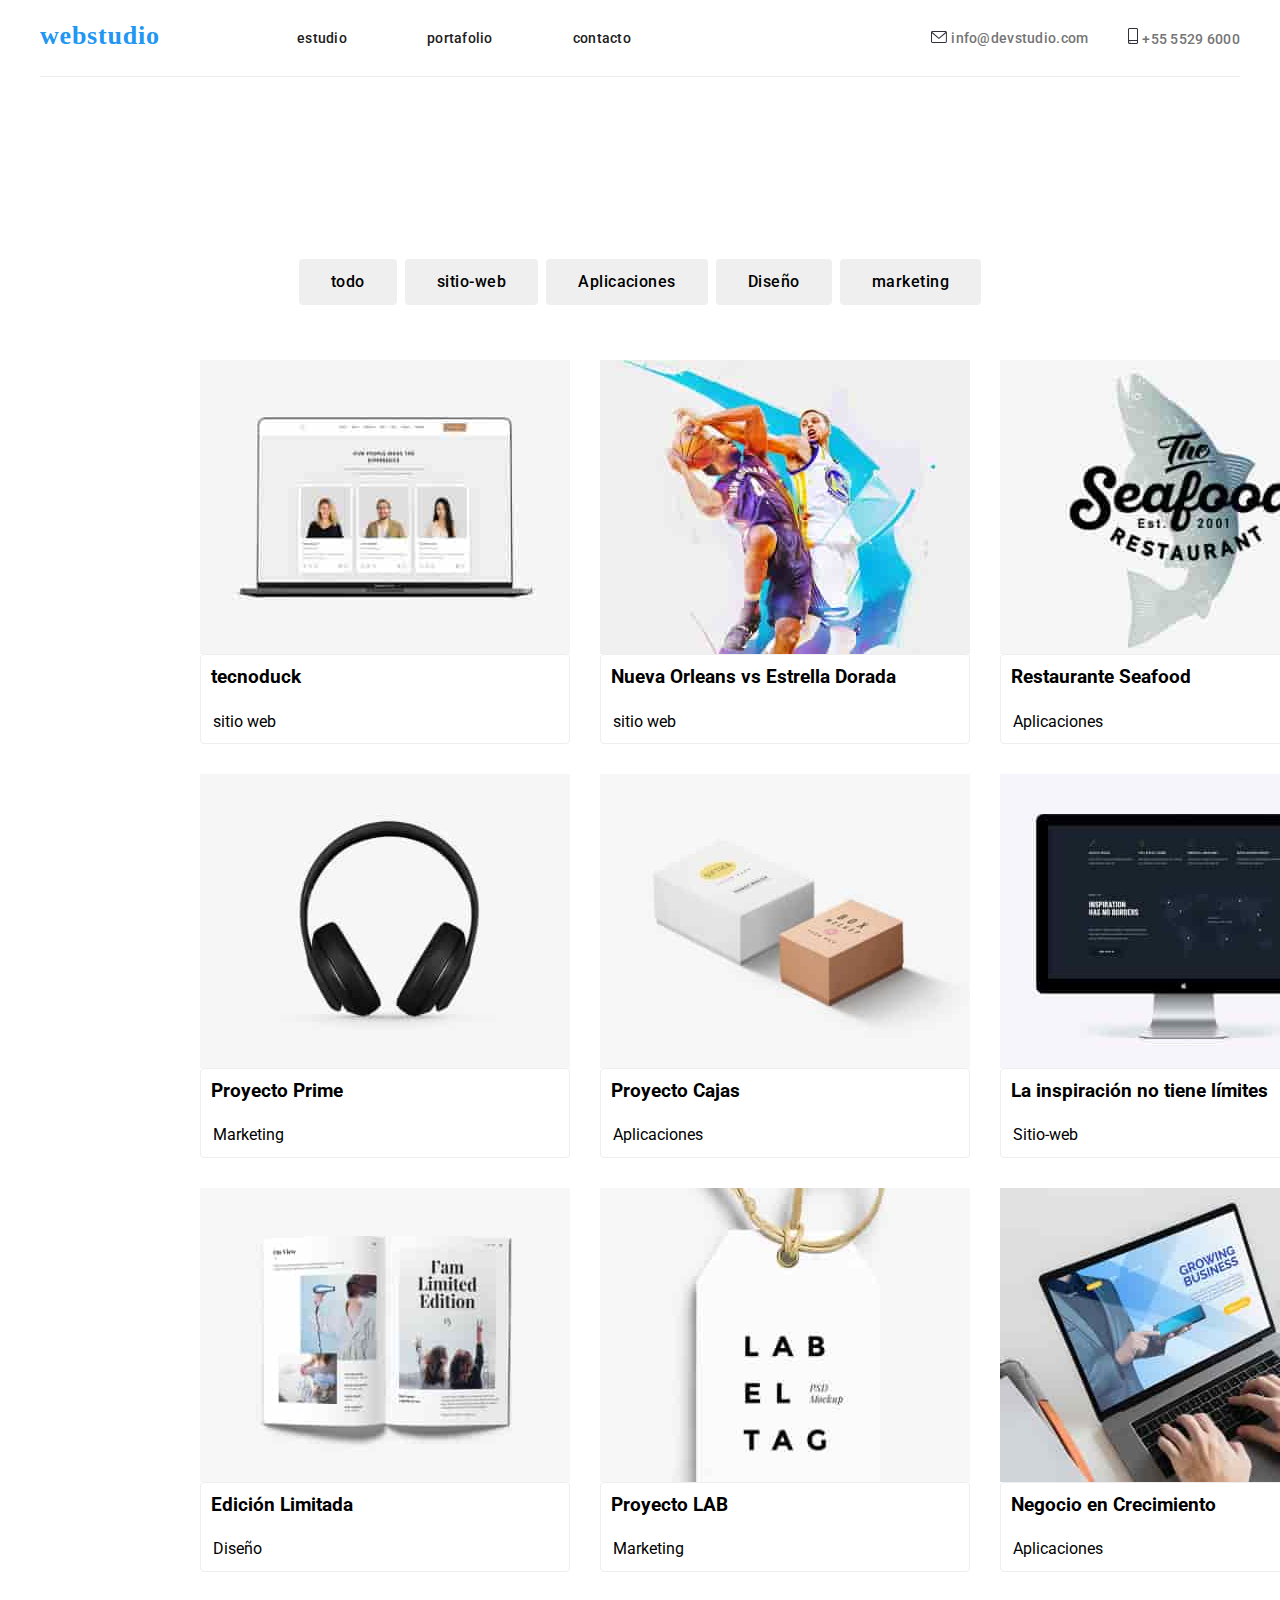
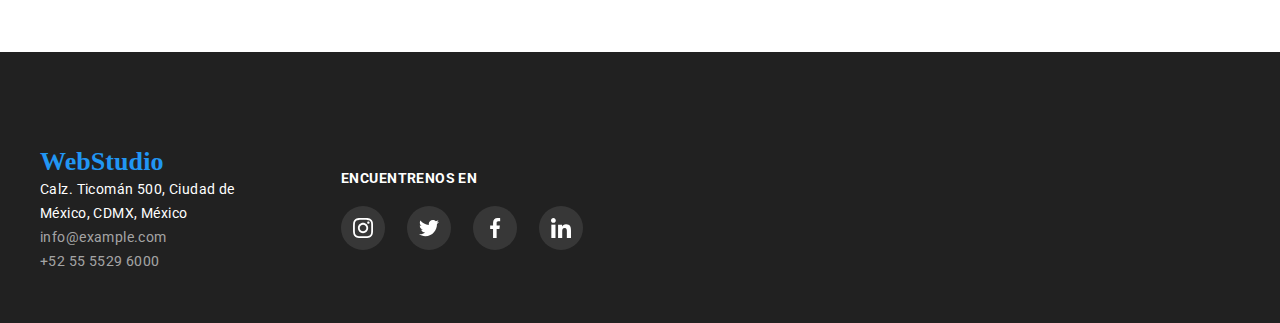
==== commit d9f9eaa5: "axel" ====
--- a/portfolio.html
+++ b/portfolio.html
@@ -14,33 +14,37 @@
 		<link rel="stylesheet" href= "./css/styles.css"/>
 	</head>
 	<body>
-		<header class="border_header">
+		<header class="container border_header">
 			<div class="container menu">
 			<a href="#" class="titulo_pagina">webstudio</a>
 			<nav class="container navegation__container">
-			<ul class="hero__navegation">
+				<ul class="hero__navegation">
 				<li><a href="./index.html" class="text-menu">estudio</a></li>
-				<li><a href="./portfolio.html" class="text-menu">portafolio</a></li>
+				<li>
+			<a href="./portfolio.html" class="text-menu">portafolio</a>
+				</li>
 				<li><a href="#" class="text-menu">contacto</a></li>
-			</ul>
+				</ul>
 			</nav>
 			<ul class="navegation__contacts">
-				<li class="icono">
-					<svg class="sobre" width="16px" height="12px">
-						<use href="./imagen/iconos/symbol-defs.svg#icon-sobre-activable"></use>
-					</svg>      
-				<a href="mailto:info@devstudio.com" class="text-color"> info@devstudio.com</a>
-				</li>
-				<li class="icono">
-					<svg class="telefono_inteligente" width="10px" height="16px">
-						<use href="./imagen/iconos/symbol-defs.svg#icon-telfono-inteligente"></use>
-					</svg> 
+				<div class="icono">
+				<li class="sobre"> 
+				<svg  width="16px" height="12px">
+					<use href="./imagen/iconos/symbol-defs.svg#icon-sobre-activable"></use>
+				</svg>           
+				<a href="mailto:info@devstudio.com" class="text-color">
+			    info@devstudio.com</a>
+				</li></div>
+				<div class="icono">
+				<li class="telefono_inteligente">
+				<svg  width="10px" height="16px">
+					<use href="./imagen/iconos/symbol-defs.svg#icon-telfono-inteligente"></use>
+				</svg> 
 				<a href="tel:+525555296000" class="text-color">+55 5529 6000</a>
-				</li>
+				</li></div>
 			</ul>
-		</div>
-	</header>
-
+			</div>
+		</header>
 	<main>
 		<div class="container"> 
 			<ul class="button__main">
--- a/css/styles.css
+++ b/css/styles.css
@@ -585,6 +585,8 @@
   font-weight: 700;
   line-height: 30px; /* 187.5% */
   letter-spacing: 0.96px;
+  border-radius: 1px;
+  border: transparent;
 }
 .button__hero:hover {
   background: var(--colo--web--blue);
